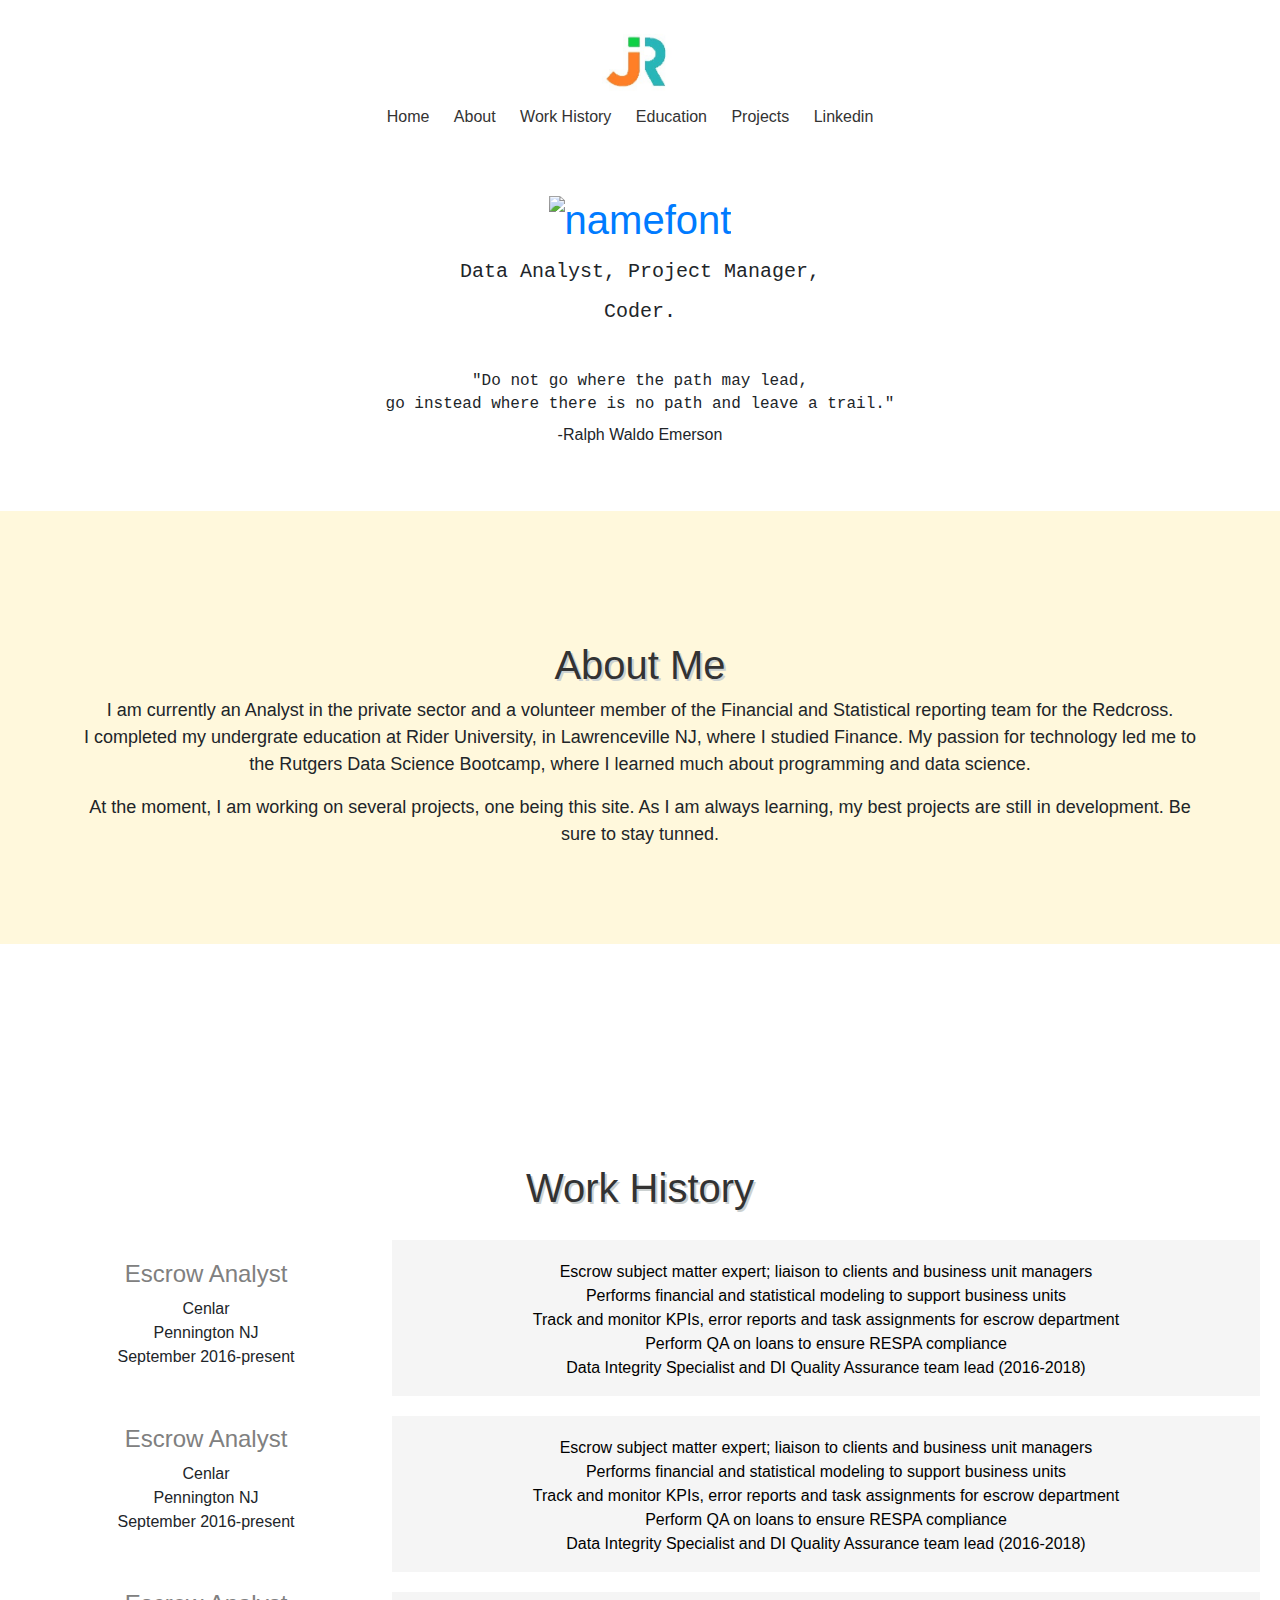
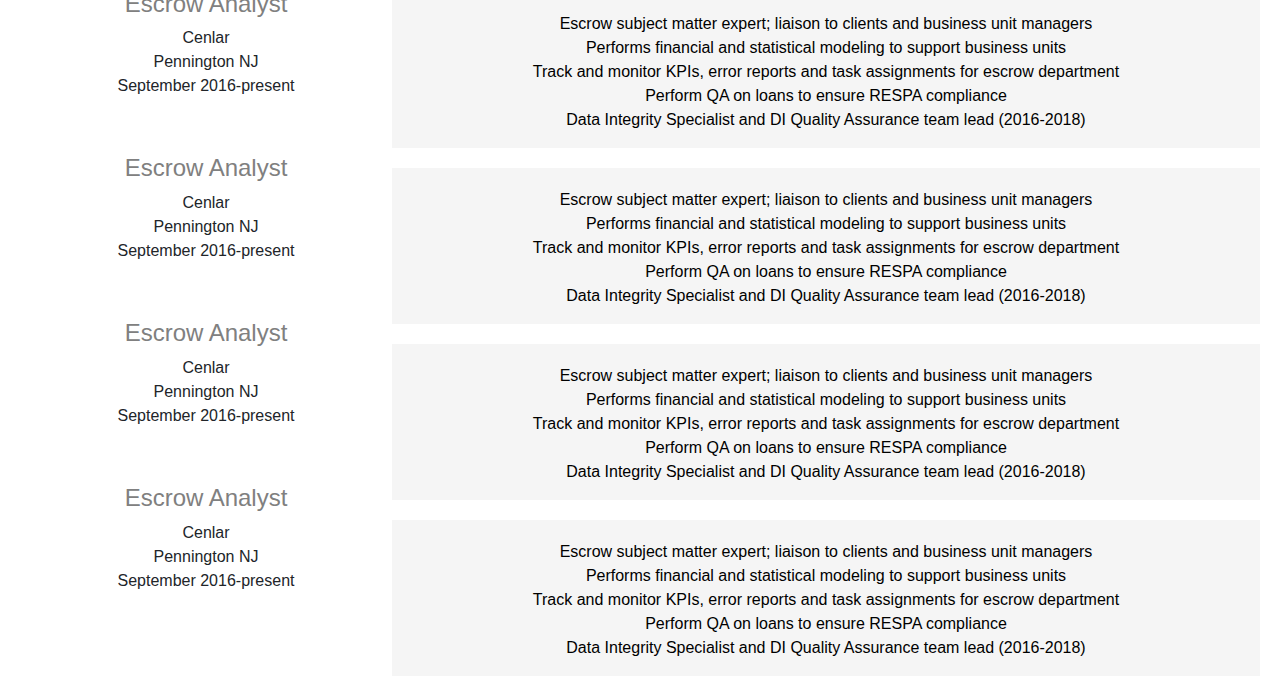
==== home.html @ a5fdd2f3 "up" ====
<!DOCTYPE html>
<html lang="en">
<head>
    <meta charset="UTF-8">
    <meta name="viewport" content="width=device-width, initial-scale=1.0">
    
    <link rel="stylesheet" type="text/css" href="css/style.css">
    <link rel="shortcut icon" href="images/favicon.ico" type="image/x-icon">
   
    <title>Data Analyst | Jon Rinko</title>

    <!-- Bootstrap core CSS -->
    <link href="css/bootstrap.min.css" rel="stylesheet">

</head>
<body>

    <header id="main-header">
        <div class="container">
            <a href="index.html"><img src="images/mainlogo.jpg" alt="logo"></a>
            
        </div>
    </header>

    <nav id="navbar">
        <div class="container">
            <ul>
                <li><a href="#main-header">Home</a></li>
                <li><a href="#about">About</a></li>
                <li><a href="#work">Work History</a></li>
                <li><a href="#education">Education</a></li>
                <li><a href="#projects">Projects</a></li>
                <li><a href="http://linkedin.com/in/Jonathan-Rinko" target="blank">Linkedin</a>
            </ul>
        </div>    
    </nav>

    <section id="home-showcase">
        <div class="container">
            <h1><a href="#"><img src="https://fontmeme.com/permalink/200720/c479f4912dc4fcdbfa72d20c6188c5ca.png" alt="namefont"></a>
            </h1>
        </div>
        <div class="intro">
            <h2>Data Analyst, Project Manager,<br>Coder.</h2>

            <h3>"Do not go where the path may lead,<br> go instead where there is no path and leave a trail."</h3><p> -Ralph Waldo Emerson</p>
        </div>
    </section>

    <section id="about">
        <div id="about">
            <h1>About Me</h1>
            <p>I am currently an Analyst in the private sector and a volunteer member of the Financial and Statistical reporting team for the Redcross.<br> I completed my undergrate education at Rider University, in Lawrenceville NJ, where I studied Finance. My passion for technology led me to the Rutgers Data Science Bootcamp, where I learned much about programming and data science.</p><p>At the moment, I am working on several projects, one being this site. As I am always learning, my best projects are still in development. Be sure to stay tunned.</p>
        </div>
    </section>

    <section id="work">
        <div id="work">
            <h1>Work History</h1>
            <div class="left-block">
                <h4>Escrow Analyst</h4>
                <p>Cenlar
                <br>Pennington NJ<br>
                September 2016-present</p>
            </div>

            <div class="right-block">
                <ul>
                <li>Escrow subject matter expert; liaison to clients and business unit managers</li>
                <li>Performs financial and statistical modeling to support business units</li>
                <li>Track and monitor KPIs, error reports and task assignments for escrow department</li>
                <li>Perform QA on loans to ensure RESPA compliance</li>
                <li>Data Integrity Specialist and DI Quality Assurance team lead (2016-2018)</li>
                </ul>
            </div>

            <div class="left-block">
                <h4>Escrow Analyst</h4>
                <p>Cenlar
                <br>Pennington NJ<br>
                September 2016-present</p>
            </div>

            <div class="right-block">
                <ul>
                <li>Escrow subject matter expert; liaison to clients and business unit managers</li>
                <li>Performs financial and statistical modeling to support business units</li>
                <li>Track and monitor KPIs, error reports and task assignments for escrow department</li>
                <li>Perform QA on loans to ensure RESPA compliance</li>
                <li>Data Integrity Specialist and DI Quality Assurance team lead (2016-2018)</li>
                </ul>
            </div>

            <div class="left-block">
                <h4>Escrow Analyst</h4>
                <p>Cenlar
                <br>Pennington NJ<br>
                September 2016-present</p>
            </div>

            <div class="right-block">
                <ul>
                <li>Escrow subject matter expert; liaison to clients and business unit managers</li>
                <li>Performs financial and statistical modeling to support business units</li>
                <li>Track and monitor KPIs, error reports and task assignments for escrow department</li>
                <li>Perform QA on loans to ensure RESPA compliance</li>
                <li>Data Integrity Specialist and DI Quality Assurance team lead (2016-2018)</li>
                </ul>
            </div>

            <div class="left-block">
                <h4>Escrow Analyst</h4>
                <p>Cenlar
                <br>Pennington NJ<br>
                September 2016-present</p>
            </div>

            <div class="right-block">
                <ul>
                <li>Escrow subject matter expert; liaison to clients and business unit managers</li>
                <li>Performs financial and statistical modeling to support business units</li>
                <li>Track and monitor KPIs, error reports and task assignments for escrow department</li>
                <li>Perform QA on loans to ensure RESPA compliance</li>
                <li>Data Integrity Specialist and DI Quality Assurance team lead (2016-2018)</li>
                </ul>
            </div>

            <div class="left-block">
                <h4>Escrow Analyst</h4>
                <p>Cenlar
                <br>Pennington NJ<br>
                September 2016-present</p>
            </div>

            <div class="right-block">
                <ul>
                <li>Escrow subject matter expert; liaison to clients and business unit managers</li>
                <li>Performs financial and statistical modeling to support business units</li>
                <li>Track and monitor KPIs, error reports and task assignments for escrow department</li>
                <li>Perform QA on loans to ensure RESPA compliance</li>
                <li>Data Integrity Specialist and DI Quality Assurance team lead (2016-2018)</li>
                </ul>
            </div>

            <div class="left-block">
                <h4>Escrow Analyst</h4>
                <p>Cenlar
                <br>Pennington NJ<br>
                September 2016-present</p>
            </div>

            <div class="right-block">
                <ul>
                <li>Escrow subject matter expert; liaison to clients and business unit managers</li>
                <li>Performs financial and statistical modeling to support business units</li>
                <li>Track and monitor KPIs, error reports and task assignments for escrow department</li>
                <li>Perform QA on loans to ensure RESPA compliance</li>
                <li>Data Integrity Specialist and DI Quality Assurance team lead (2016-2018)</li>
                </ul>
            </div>
        </div>
    </section>

    <div style="margin-top: 500px;"></div>
    
</body>


</html>
---- css/style.css ----
*{
    margin: 0;
    padding: 0;
}

body{
    background: #fff;
    color:#555 ;
    font-family: Arial, Helvetica, sans-serif;
    font-size: 16px;
    line-height: 1.6em;
    margin: 0;
}


.container{
    width: 80%;
    margin: auto;
    /* overflow: hidden; */
}

#main-header{
    background-color:#fff;
    text-align: center;
}

#main-header img{
    width: 105px;
    height: auto;
    margin-top: 20px;
}

#navbar{
    background-color:#fff;
    text-align: center
    
}

#navbar{
    padding: 0;
    list-style: none;
    text-align: center;

}

#navbar li{
    display: inline;

}

#navbar a{
    color: #333;
    text-decoration: none;
    font-size: 16px;
    padding-right: 20px;
    text-align: center;
}

#navbar a:hover{
    color: #ff5733;
}

#showcase{
    background-image: url("../images/chart2.JPG");
    background-position: center;
    min-height: 220px;
    width: auto;
    margin: 5% 0;
    text-align: center;
    background-repeat: no-repeat;
    background-color: #fff;
    /* background-size: inherit; */
}

#showcase h1{
    padding-top:25px;
}

#home-showcase{
    
    min-height: 220px;
    width: auto;
    margin: 5% 0;
    text-align: center;
    background-color: #fff;

}

#home-showcase h2{
    line-height: 2em;
    padding-top:0px;
    font-family: 'Courier New', Courier, monospace;
    font-size: 20px;
}

#home-showcase h3{
    line-height: 1.4em;
    padding-top:30px;
    font-family: 'Courier New', Courier, monospace;
    font-size: 16px;
}


#about{
    margin-top: 50px;
    background-color:#fff8dc;
    text-align: center;
    padding: 40px;
    
}

#about h1{
    font-family: Verdana, Geneva, sans-serif;
    text-shadow: 2px 02px #ccd1d1;
    font-weight: 100;
    color: #333;
}

#about p{
    font-family: calibri, sans-serif;
    font-size: 18px;
    text-align: center;
    
}

#work{
    margin-top: 100px;
    background-color:#fff;
    text-align: center;
    padding: 10px;
    box-sizing: border-box;
    /* padding: 40px; */
        
}

#work h1{
    font-family: Verdana, Geneva, sans-serif;
    text-shadow: 2px 02px #ccd1d1;
    font-weight: 100;
    color: #333;
    padding-bottom: 20px;
}

#work .left-block{
    float: left;
    width: 30%;
    padding-top: 20px;
    box-sizing: border-box;
    padding-top: 20px;
    margin-bottom: 20px;
}

#work .left-block h4{
    color: grey;
}

#work .right-block{
    float: right;
    width: 70%;
    background-color: #f5f5f5;
    color: #000;
    box-sizing: border-box;
    padding-top: 20px;
    margin-bottom: 20px;
    
}

#work li{
    list-style-type: none;
    font-size: 16px;

}

#main-footer{
    background: #fff;
	color:#333;
	text-align: center;
	padding:10px;
    /* background-size: 80%; */
    font-family:Arial, Helvetica, sans-serif;
    font-size: 14px;
    position: absolute;
    bottom: 0px;
    width: 100%;
    height: 60px;


/* @media screen and (max-width:600px){
    #navbar ul{
        display: none;
    }
    #menu{
        width: 30px;
        height: 35px;
        margin: 30px 0 20px 20px;
        cursor: pointer;
        position: absolute;
        right: 20px;
        display: block;
    }

} */
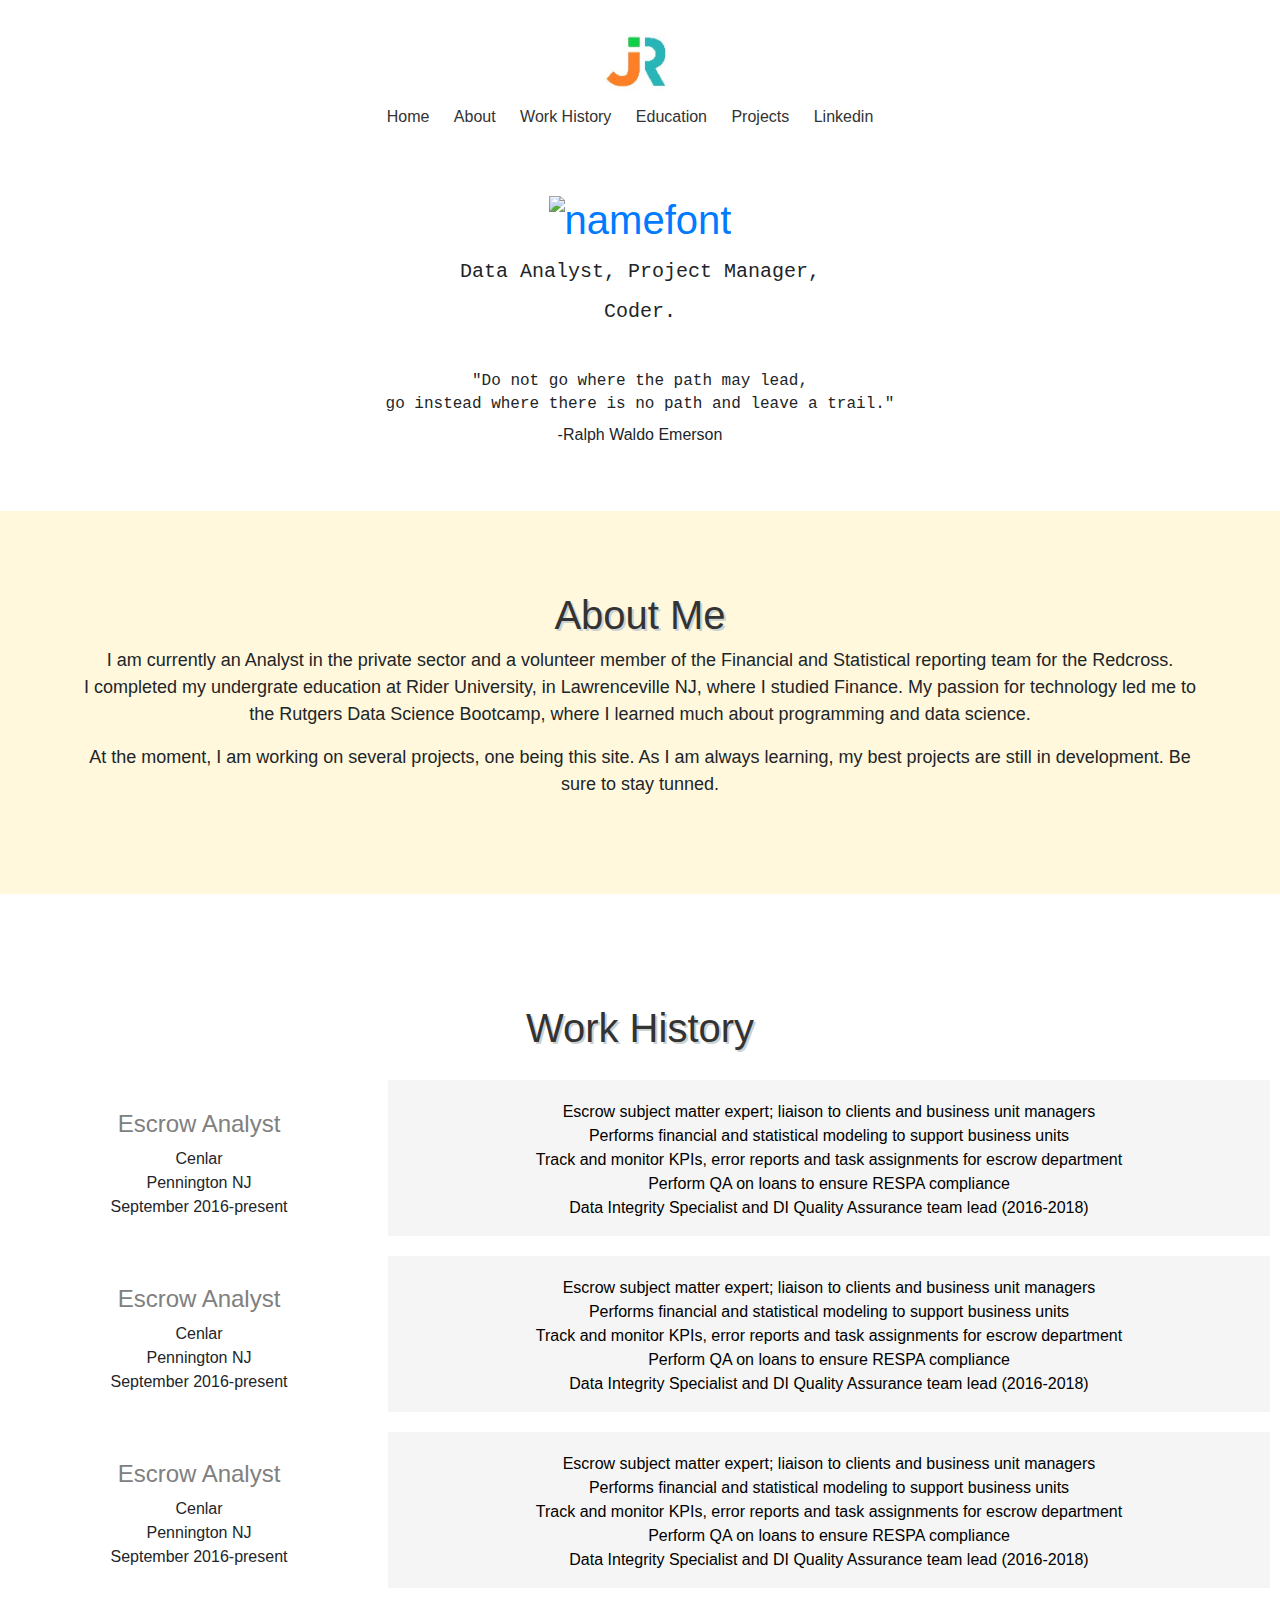
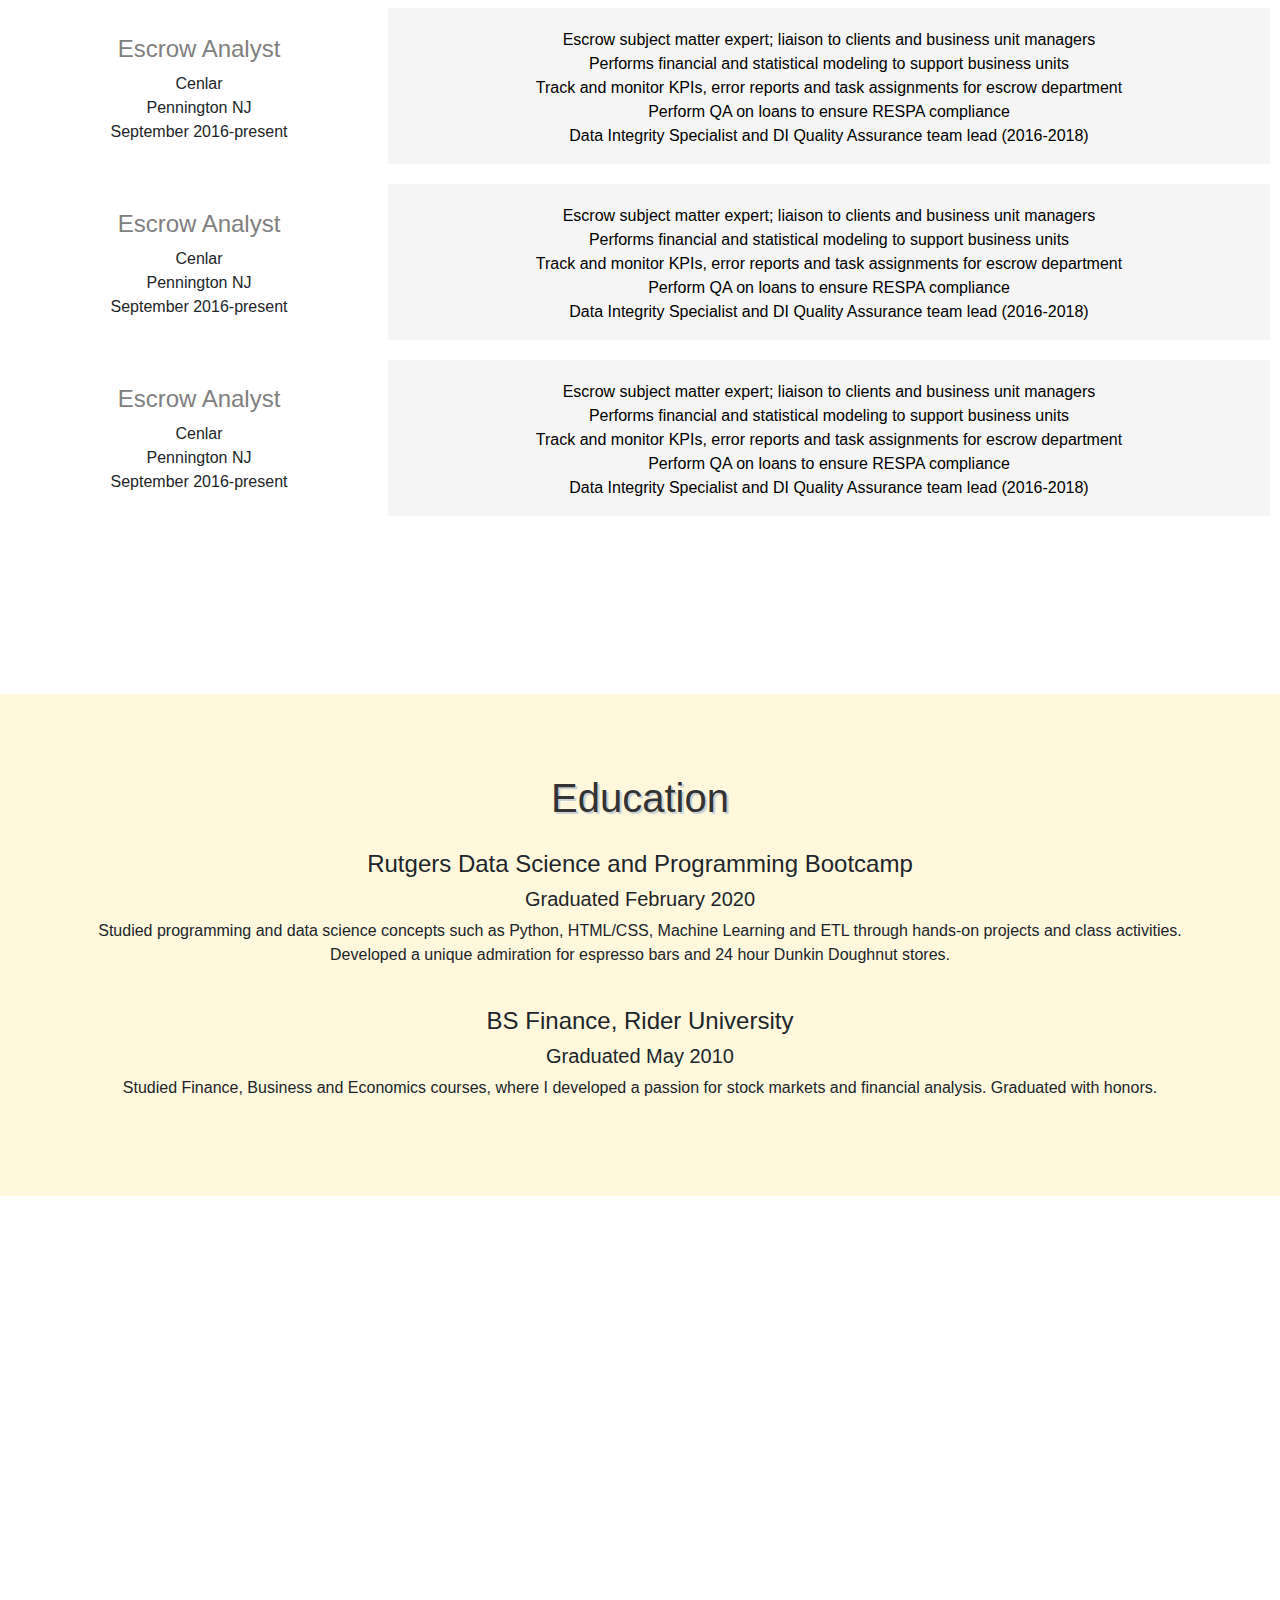
==== commit 432d2a9c: "edu" ====
--- a/home.html
+++ b/home.html
@@ -54,7 +54,7 @@
         </div>
     </section>
 
-    <section id="work">
+    <section id="container">
         <div id="work">
             <h1>Work History</h1>
             <div class="left-block">
@@ -161,6 +161,20 @@
         </div>
     </section>
 
+    <section id="education">
+        <div id="education">
+            <h1>Education</h1>
+            <h4>Rutgers Data Science and Programming Bootcamp</h4>
+            <h5>Graduated February 2020</h5>
+            <p>Studied programming and data science concepts such as Python, HTML/CSS, Machine Learning and ETL through hands-on projects and class activities. Developed a unique admiration for espresso bars and 24 hour Dunkin Doughnut stores.</p>
+            <br>
+            
+            <h4>BS Finance, Rider University</h4>
+            <h5>Graduated May 2010</h5>
+            <p>Studied Finance, Business and Economics courses, where I developed a passion for stock markets and financial analysis. Graduated with honors.</p>
+        </div>
+    </section>
+
     <div style="margin-top: 500px;"></div>
     
 </body>
--- a/css/style.css
+++ b/css/style.css
@@ -102,7 +102,6 @@
 
 
 #about{
-    margin-top: 50px;
     background-color:#fff8dc;
     text-align: center;
     padding: 40px;
@@ -123,6 +122,10 @@
     
 }
 
+#container{
+    overflow: hidden;
+}
+
 #work{
     margin-top: 100px;
     background-color:#fff;
@@ -130,6 +133,8 @@
     padding: 10px;
     box-sizing: border-box;
     /* padding: 40px; */
+    overflow: hidden;
+    height:1300px;
         
 }
 
@@ -142,12 +147,12 @@
 }
 
 #work .left-block{
-    float: left;
+    float:left;
     width: 30%;
-    padding-top: 20px;
+    padding-top: 30px;
     box-sizing: border-box;
-    padding-top: 20px;
-    margin-bottom: 20px;
+    display: inline-block;
+    height: 175px;
 }
 
 #work .left-block h4{
@@ -162,12 +167,32 @@
     box-sizing: border-box;
     padding-top: 20px;
     margin-bottom: 20px;
+    display: inline-block;
     
 }
 
 #work li{
     list-style-type: none;
     font-size: 16px;
+
+}
+
+#education{
+text-align: center;
+padding-top: 40px;
+background-color:#fff8dc;
+padding: 40px;
+}
+
+#education h1{
+    font-family: Verdana, Geneva, sans-serif;
+    text-shadow: 2px 02px #ccd1d1;
+    font-weight: 100;
+    color: #333;
+    padding-bottom: 20px;
+}
+
+#education p{
 
 }
 
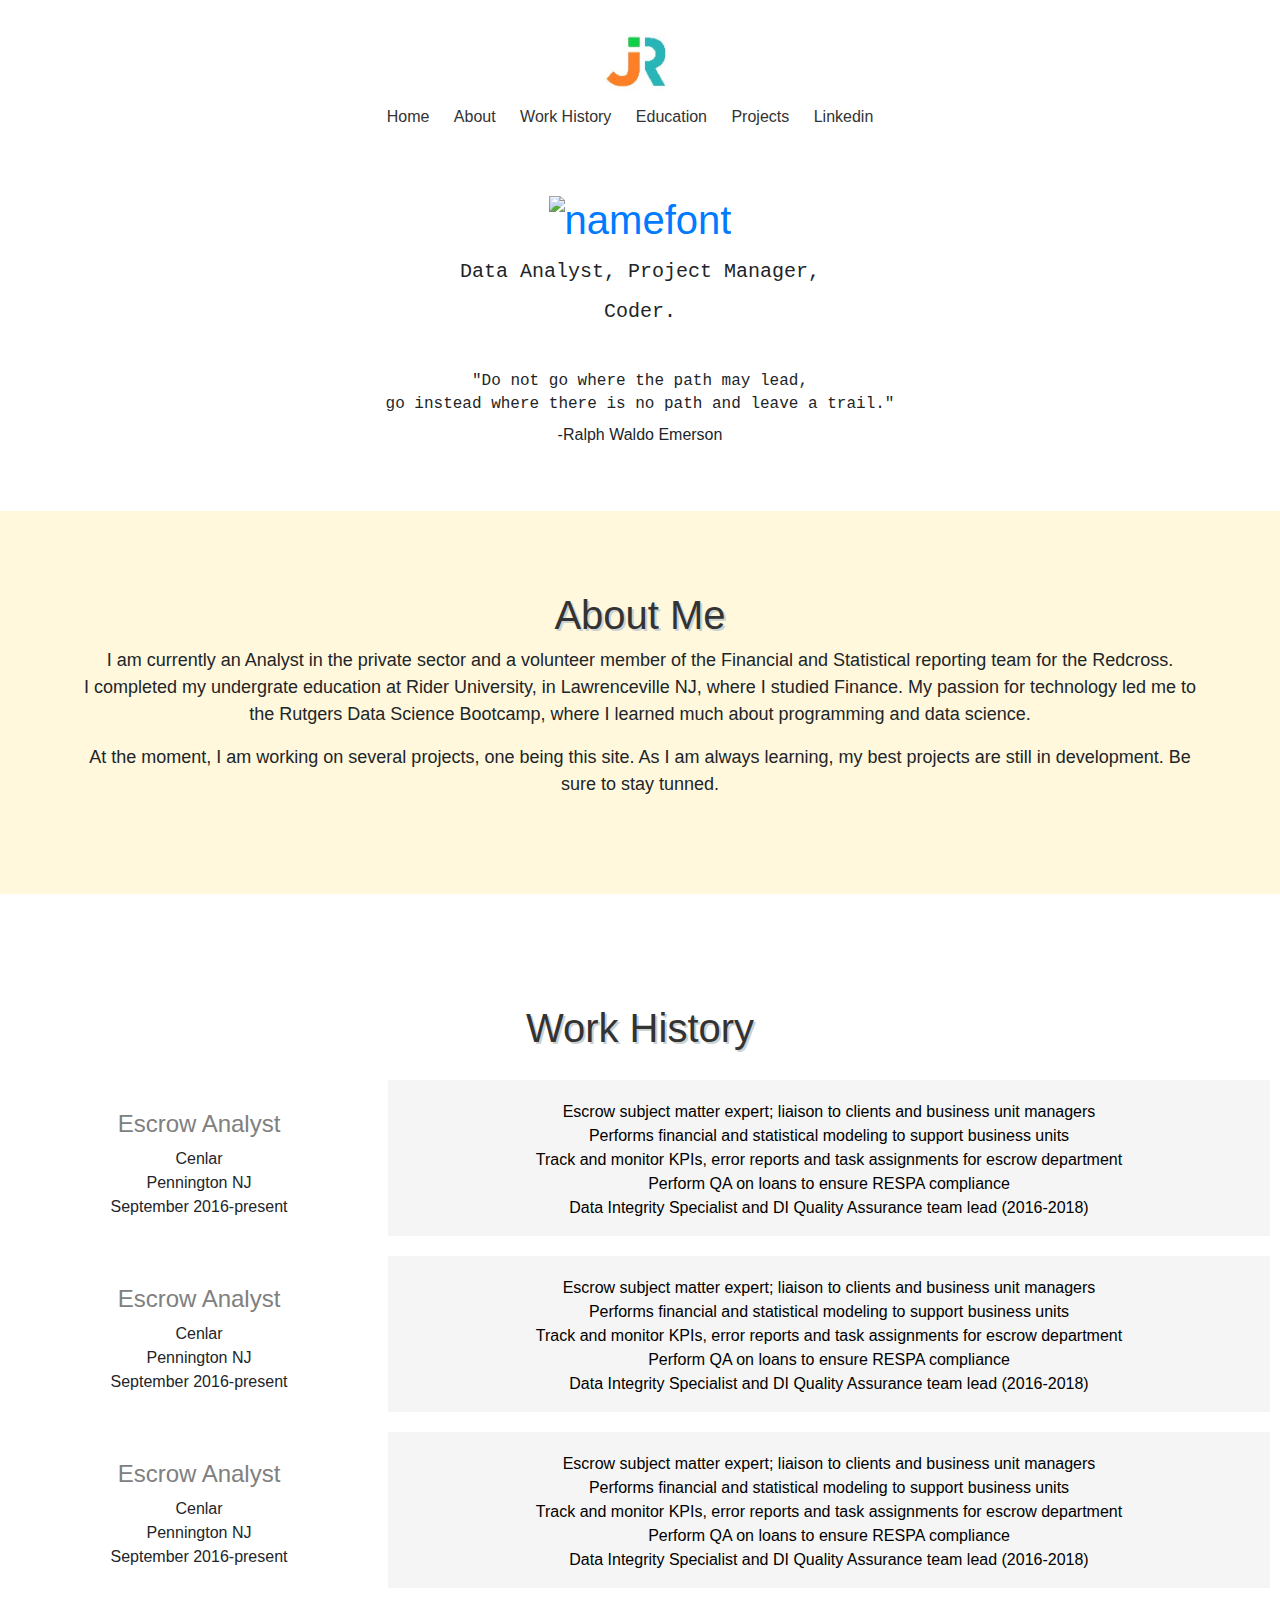
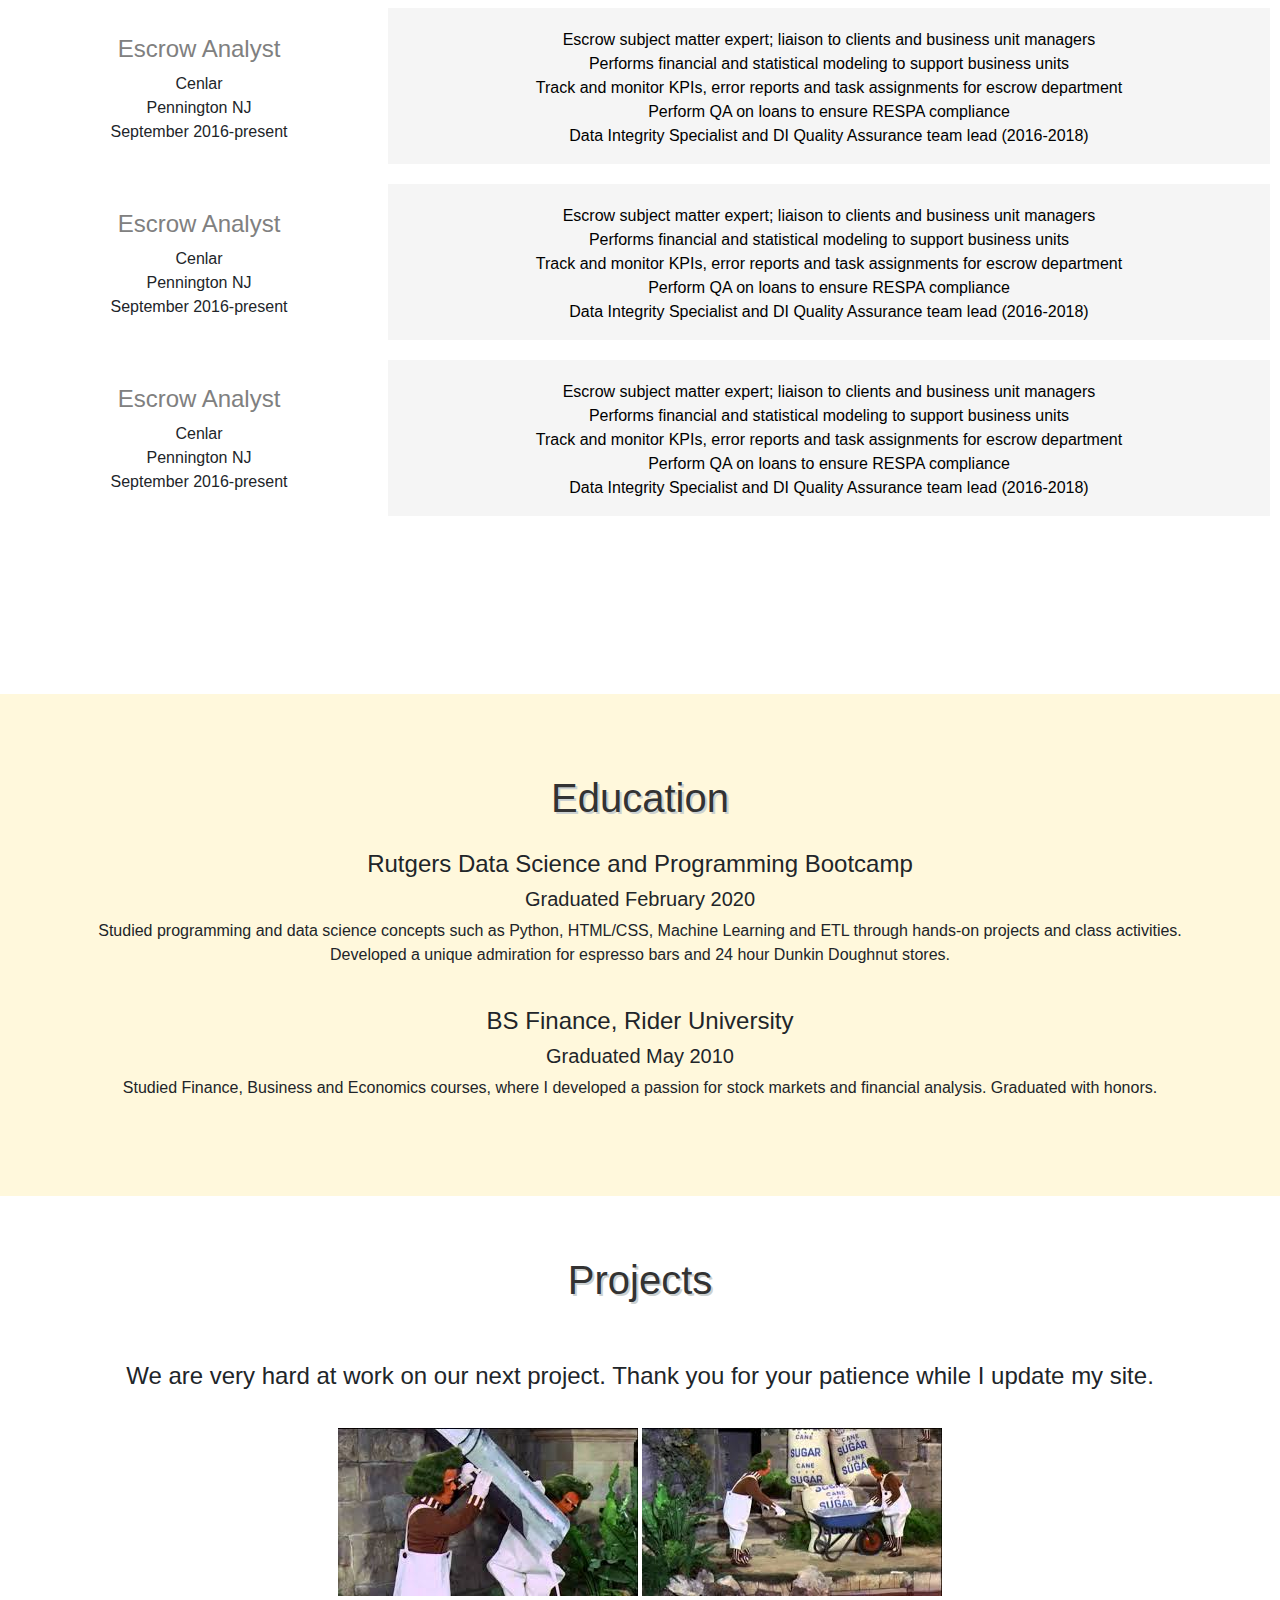
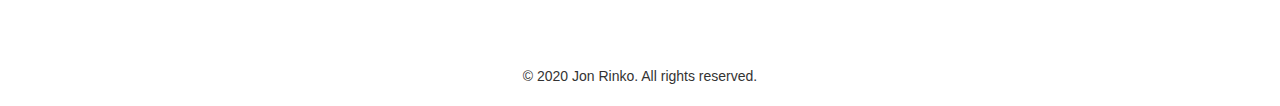
==== commit d1335d75: "projects section" ====
--- a/home.html
+++ b/home.html
@@ -175,7 +175,25 @@
         </div>
     </section>
 
-    <div style="margin-top: 500px;"></div>
+    <section id="projects">
+        <h1>Projects</h1>
+        <h4>We are very hard at work on our next project. Thank you for your patience while I update my site.</h4>
+        <div class="umpa">
+            <img src="images/umpa.jpg" alt="umpa">
+        </div>
+        <div class="loompa">
+            <img src="images/loompa.jpg" alt="loompa">
+        </div>
+
+    </section>  
+
+   
+    <footer id="main-footer">
+        <p>&copy; 2020 Jon Rinko. All rights reserved.</p>
+    </footer>
+    <script src="main.js"></script>
+
+    <!-- <div style="margin-top: 500px;"></div> -->
     
 </body>
 
--- a/css/style.css
+++ b/css/style.css
@@ -200,14 +200,38 @@
     background: #fff;
 	color:#333;
 	text-align: center;
-	padding:10px;
+	padding:20px;
     /* background-size: 80%; */
     font-family:Arial, Helvetica, sans-serif;
     font-size: 14px;
-    position: absolute;
     bottom: 0px;
     width: 100%;
     height: 60px;
+}
+
+#projects{
+    padding-top: 60px;
+    text-align: center;
+    padding-bottom: 50px;
+}
+
+#projects h1{
+    font-family: Verdana, Geneva, sans-serif;
+    text-shadow: 2px 02px #ccd1d1;
+    font-weight: 100;
+    color: #333;
+    padding-bottom: 20px;
+}
+
+#projects h4{
+    font-family: Verdana, Geneva, sans-serif;
+    padding: 30px;
+}
+
+#projects .umpa, .loompa{
+    display: inline;
+    
+}
 
 
 /* @media screen and (max-width:600px){
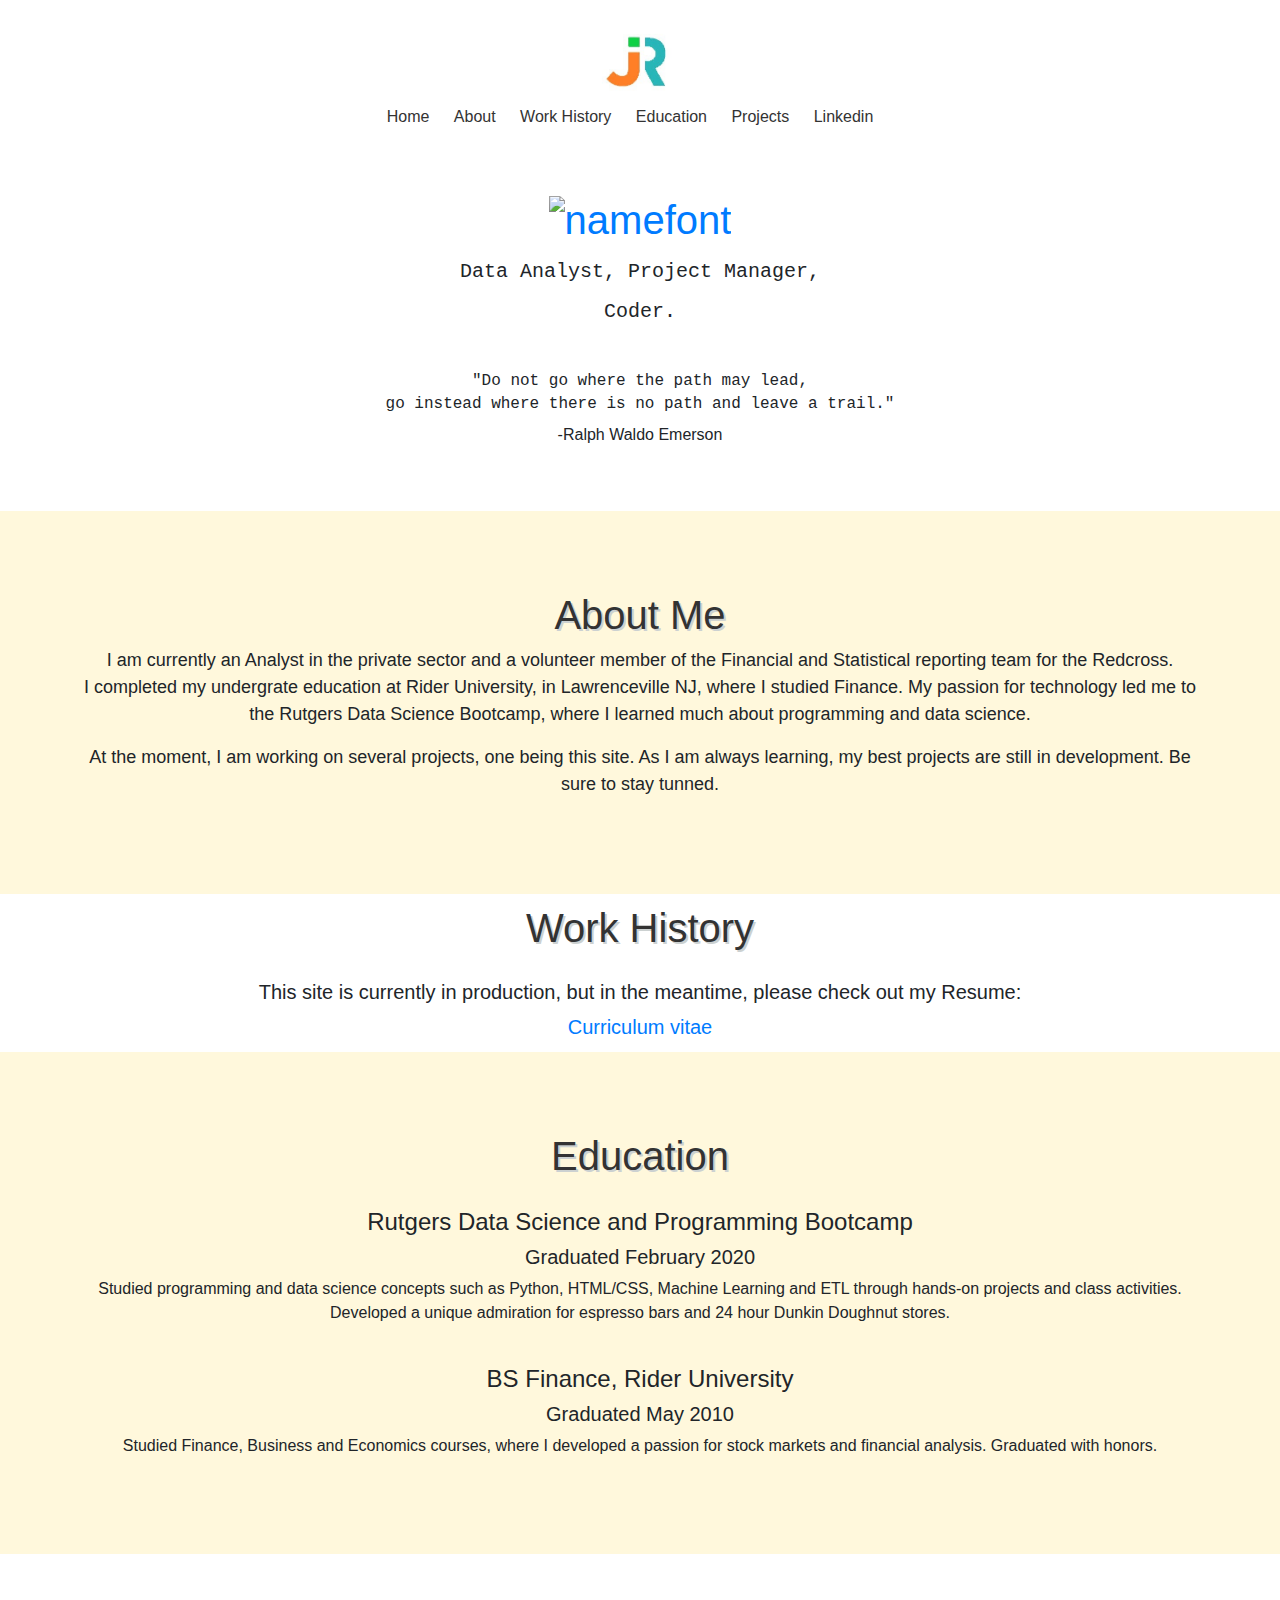
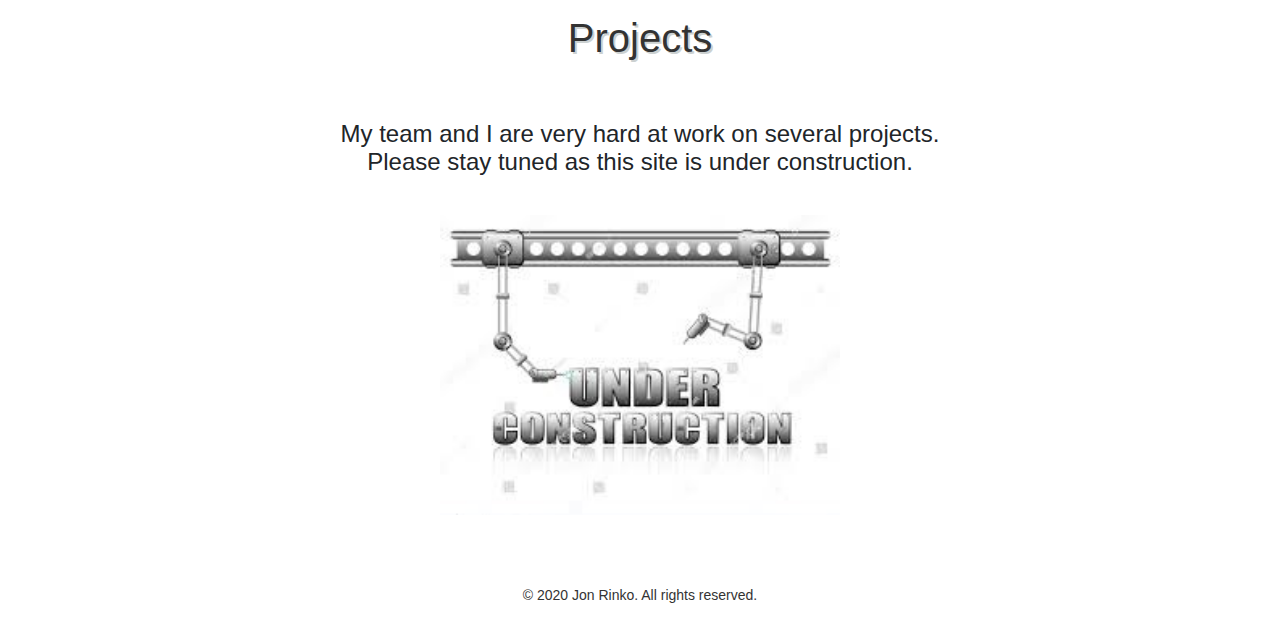
==== commit a9aaabef: "first draft" ====
--- a/home.html
+++ b/home.html
@@ -57,108 +57,29 @@
     <section id="container">
         <div id="work">
             <h1>Work History</h1>
-            <div class="left-block">
+            <h5>This site is currently in production, but in the meantime, please check out my Resume:</h5>
+                <a href="images/CV.pdf" target="_blank">Curriculum vitae</a>
+            <!-- <div class="left-block">
                 <h4>Escrow Analyst</h4>
                 <p>Cenlar
                 <br>Pennington NJ<br>
                 September 2016-present</p>
-            </div>
+            </div> -->
 
-            <div class="right-block">
+            <!-- <div class="right-block">
                 <ul>
-                <li>Escrow subject matter expert; liaison to clients and business unit managers</li>
-                <li>Performs financial and statistical modeling to support business units</li>
-                <li>Track and monitor KPIs, error reports and task assignments for escrow department</li>
-                <li>Perform QA on loans to ensure RESPA compliance</li>
-                <li>Data Integrity Specialist and DI Quality Assurance team lead (2016-2018)</li>
+                    <li>Escrow subject matter expert; liaison to clients and business unit managers</li>
+                    <li>Performs financial and statistical modeling to support business units</li>
+                    <li>Track and monitor KPIs, error reports and task assignments for escrow department</li>
+                    <li>Perform QA on loans to ensure RESPA compliance</li>
+                    <li>Data Integrity Specialist and DI Quality Assurance team lead (2016-2018)</li>
                 </ul>
-            </div>
+            </div> -->
 
-            <div class="left-block">
-                <h4>Escrow Analyst</h4>
-                <p>Cenlar
-                <br>Pennington NJ<br>
-                September 2016-present</p>
-            </div>
+          
 
-            <div class="right-block">
-                <ul>
-                <li>Escrow subject matter expert; liaison to clients and business unit managers</li>
-                <li>Performs financial and statistical modeling to support business units</li>
-                <li>Track and monitor KPIs, error reports and task assignments for escrow department</li>
-                <li>Perform QA on loans to ensure RESPA compliance</li>
-                <li>Data Integrity Specialist and DI Quality Assurance team lead (2016-2018)</li>
-                </ul>
-            </div>
-
-            <div class="left-block">
-                <h4>Escrow Analyst</h4>
-                <p>Cenlar
-                <br>Pennington NJ<br>
-                September 2016-present</p>
-            </div>
-
-            <div class="right-block">
-                <ul>
-                <li>Escrow subject matter expert; liaison to clients and business unit managers</li>
-                <li>Performs financial and statistical modeling to support business units</li>
-                <li>Track and monitor KPIs, error reports and task assignments for escrow department</li>
-                <li>Perform QA on loans to ensure RESPA compliance</li>
-                <li>Data Integrity Specialist and DI Quality Assurance team lead (2016-2018)</li>
-                </ul>
-            </div>
-
-            <div class="left-block">
-                <h4>Escrow Analyst</h4>
-                <p>Cenlar
-                <br>Pennington NJ<br>
-                September 2016-present</p>
-            </div>
-
-            <div class="right-block">
-                <ul>
-                <li>Escrow subject matter expert; liaison to clients and business unit managers</li>
-                <li>Performs financial and statistical modeling to support business units</li>
-                <li>Track and monitor KPIs, error reports and task assignments for escrow department</li>
-                <li>Perform QA on loans to ensure RESPA compliance</li>
-                <li>Data Integrity Specialist and DI Quality Assurance team lead (2016-2018)</li>
-                </ul>
-            </div>
-
-            <div class="left-block">
-                <h4>Escrow Analyst</h4>
-                <p>Cenlar
-                <br>Pennington NJ<br>
-                September 2016-present</p>
-            </div>
-
-            <div class="right-block">
-                <ul>
-                <li>Escrow subject matter expert; liaison to clients and business unit managers</li>
-                <li>Performs financial and statistical modeling to support business units</li>
-                <li>Track and monitor KPIs, error reports and task assignments for escrow department</li>
-                <li>Perform QA on loans to ensure RESPA compliance</li>
-                <li>Data Integrity Specialist and DI Quality Assurance team lead (2016-2018)</li>
-                </ul>
-            </div>
-
-            <div class="left-block">
-                <h4>Escrow Analyst</h4>
-                <p>Cenlar
-                <br>Pennington NJ<br>
-                September 2016-present</p>
-            </div>
-
-            <div class="right-block">
-                <ul>
-                <li>Escrow subject matter expert; liaison to clients and business unit managers</li>
-                <li>Performs financial and statistical modeling to support business units</li>
-                <li>Track and monitor KPIs, error reports and task assignments for escrow department</li>
-                <li>Perform QA on loans to ensure RESPA compliance</li>
-                <li>Data Integrity Specialist and DI Quality Assurance team lead (2016-2018)</li>
-                </ul>
-            </div>
-        </div>
+           
+           
     </section>
 
     <section id="education">
@@ -177,13 +98,13 @@
 
     <section id="projects">
         <h1>Projects</h1>
-        <h4>We are very hard at work on our next project. Thank you for your patience while I update my site.</h4>
-        <div class="umpa">
-            <img src="images/umpa.jpg" alt="umpa">
+        <h4>My team and I are very hard at work on several projects.<br> Please stay tuned as this site is under construction.</h4>
+        <div class="uc-image">
+            <img src="images/uc1.jpg" alt="uc">
         </div>
-        <div class="loompa">
+        <!-- <div class="loompa">
             <img src="images/loompa.jpg" alt="loompa">
-        </div>
+        </div> -->
 
     </section>  
 
--- a/css/style.css
+++ b/css/style.css
@@ -127,17 +127,17 @@
 }
 
 #work{
-    margin-top: 100px;
+    /* margin-top: 100px; */
     background-color:#fff;
     text-align: center;
     padding: 10px;
     box-sizing: border-box;
     /* padding: 40px; */
     overflow: hidden;
-    height:1300px;
+    /* height:1300px; */
         
 }
-
+ 
 #work h1{
     font-family: Verdana, Geneva, sans-serif;
     text-shadow: 2px 02px #ccd1d1;
@@ -146,7 +146,13 @@
     padding-bottom: 20px;
 }
 
-#work .left-block{
+#work a{
+    font-size: 20px;
+    text-decoration: none;
+}
+
+
+/* #work .left-block{
     float:left;
     width: 30%;
     padding-top: 30px;
@@ -157,9 +163,9 @@
 
 #work .left-block h4{
     color: grey;
-}
-
-#work .right-block{
+}  */
+
+/* #work .right-block{
     float: right;
     width: 70%;
     background-color: #f5f5f5;
@@ -175,7 +181,7 @@
     list-style-type: none;
     font-size: 16px;
 
-}
+} */
 
 #education{
 text-align: center;
@@ -231,6 +237,11 @@
 #projects .umpa, .loompa{
     display: inline;
     
+}
+
+#projects img{
+    width: 400px;
+    height: 300px;
 }
 
 
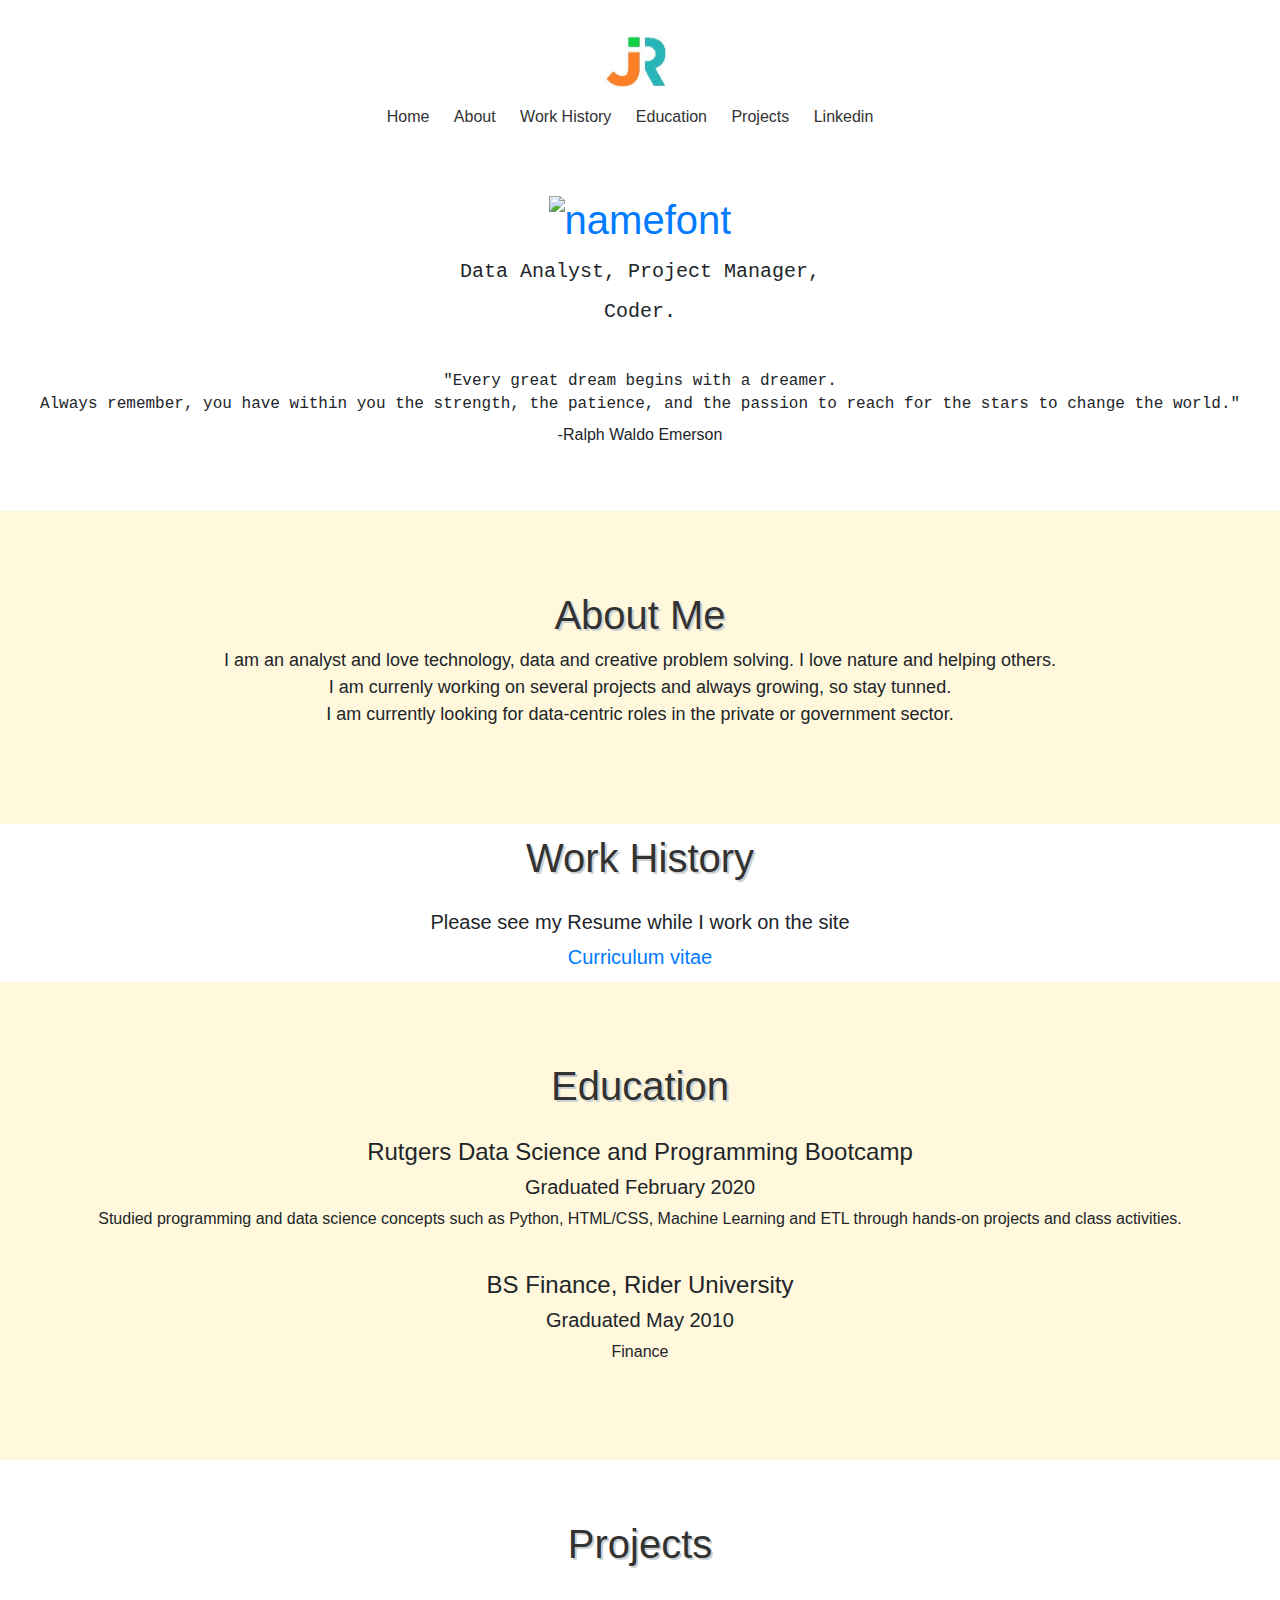
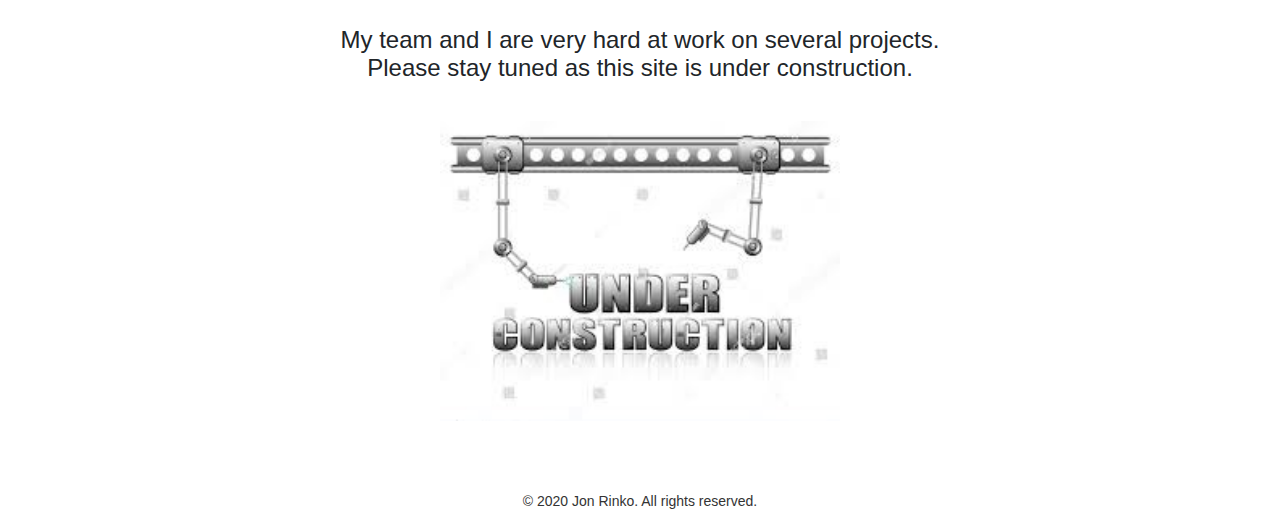
==== commit 6d463646: "updated" ====
--- a/home.html
+++ b/home.html
@@ -43,21 +43,21 @@
         <div class="intro">
             <h2>Data Analyst, Project Manager,<br>Coder.</h2>
 
-            <h3>"Do not go where the path may lead,<br> go instead where there is no path and leave a trail."</h3><p> -Ralph Waldo Emerson</p>
+            <h3>"Every great dream begins with a dreamer.<br>Always remember, you have within you the strength, the patience, and the passion to reach for the stars to change the world."</h3><p> -Ralph Waldo Emerson</p>
         </div>
     </section>
 
     <section id="about">
         <div id="about">
             <h1>About Me</h1>
-            <p>I am currently an Analyst in the private sector and a volunteer member of the Financial and Statistical reporting team for the Redcross.<br> I completed my undergrate education at Rider University, in Lawrenceville NJ, where I studied Finance. My passion for technology led me to the Rutgers Data Science Bootcamp, where I learned much about programming and data science.</p><p>At the moment, I am working on several projects, one being this site. As I am always learning, my best projects are still in development. Be sure to stay tunned.</p>
+            <p>I am an analyst and love technology, data and creative problem solving. I love nature and helping others.<br>I am currenly working on several projects and always growing, so stay tunned.<br>I am currently looking for data-centric roles in the private or government sector. 
         </div>
     </section>
 
     <section id="container">
         <div id="work">
             <h1>Work History</h1>
-            <h5>This site is currently in production, but in the meantime, please check out my Resume:</h5>
+            <h5>Please see my Resume while I work on the site</h5>
                 <a href="images/CV.pdf" target="_blank">Curriculum vitae</a>
             <!-- <div class="left-block">
                 <h4>Escrow Analyst</h4>
@@ -87,12 +87,12 @@
             <h1>Education</h1>
             <h4>Rutgers Data Science and Programming Bootcamp</h4>
             <h5>Graduated February 2020</h5>
-            <p>Studied programming and data science concepts such as Python, HTML/CSS, Machine Learning and ETL through hands-on projects and class activities. Developed a unique admiration for espresso bars and 24 hour Dunkin Doughnut stores.</p>
+            <p>Studied programming and data science concepts such as Python, HTML/CSS, Machine Learning and ETL through hands-on projects and class activities.</p>
             <br>
             
             <h4>BS Finance, Rider University</h4>
             <h5>Graduated May 2010</h5>
-            <p>Studied Finance, Business and Economics courses, where I developed a passion for stock markets and financial analysis. Graduated with honors.</p>
+            <p>Finance</p>
         </div>
     </section>
 
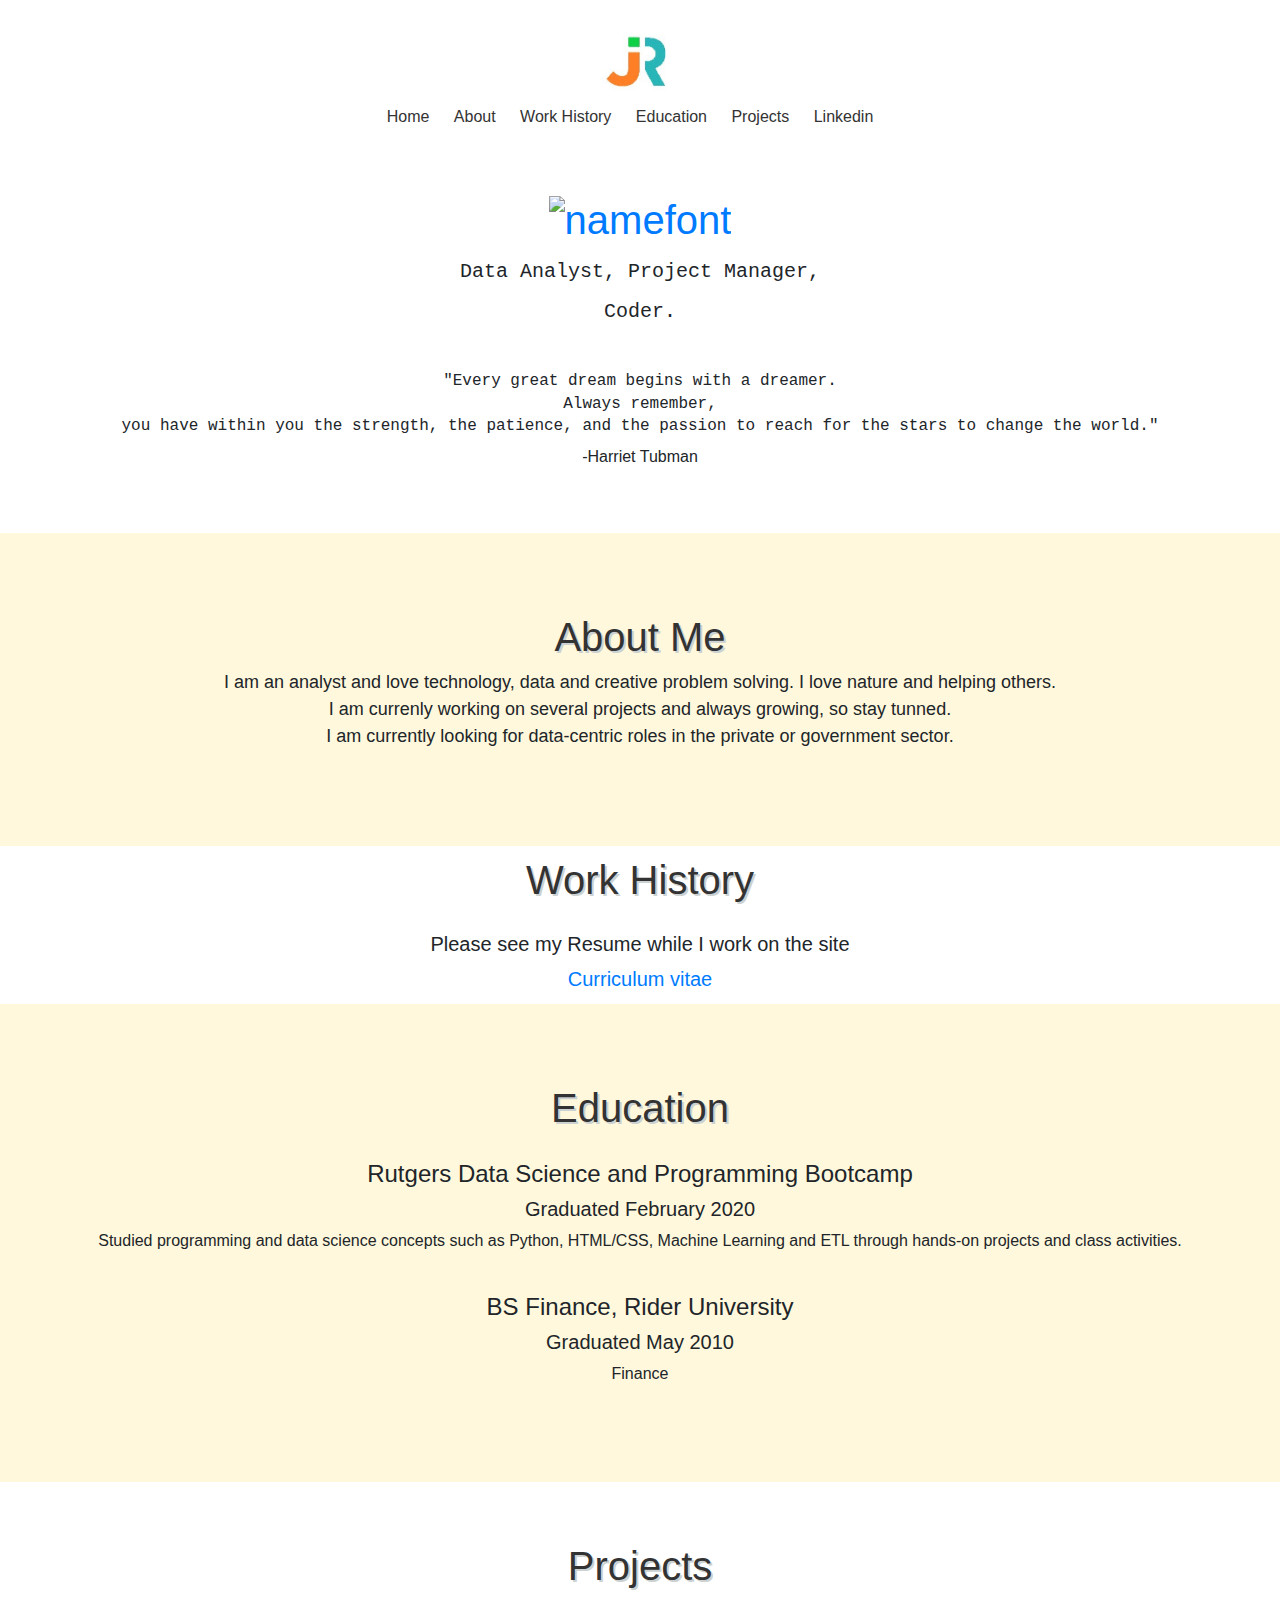
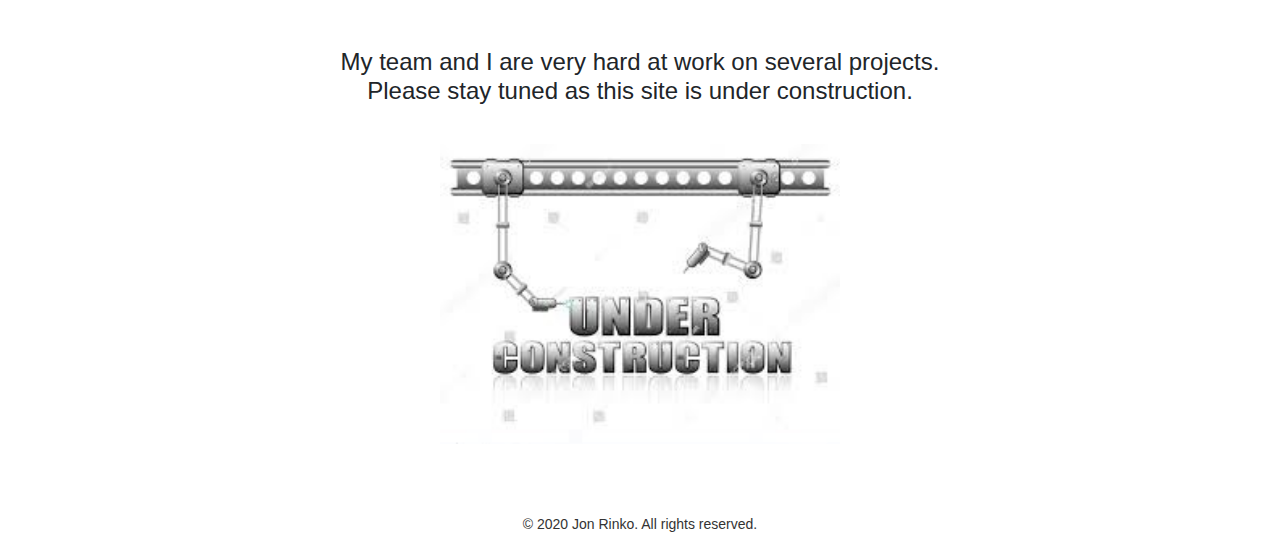
==== commit dbc1f6c8: "format" ====
--- a/home.html
+++ b/home.html
@@ -43,7 +43,7 @@
         <div class="intro">
             <h2>Data Analyst, Project Manager,<br>Coder.</h2>
 
-            <h3>"Every great dream begins with a dreamer.<br>Always remember, you have within you the strength, the patience, and the passion to reach for the stars to change the world."</h3><p> -Ralph Waldo Emerson</p>
+            <h3>"Every great dream begins with a dreamer.<br>Always remember,<br> you have within you the strength, the patience, and the passion to reach for the stars to change the world."</h3><p> -Harriet Tubman</p>
         </div>
     </section>
 
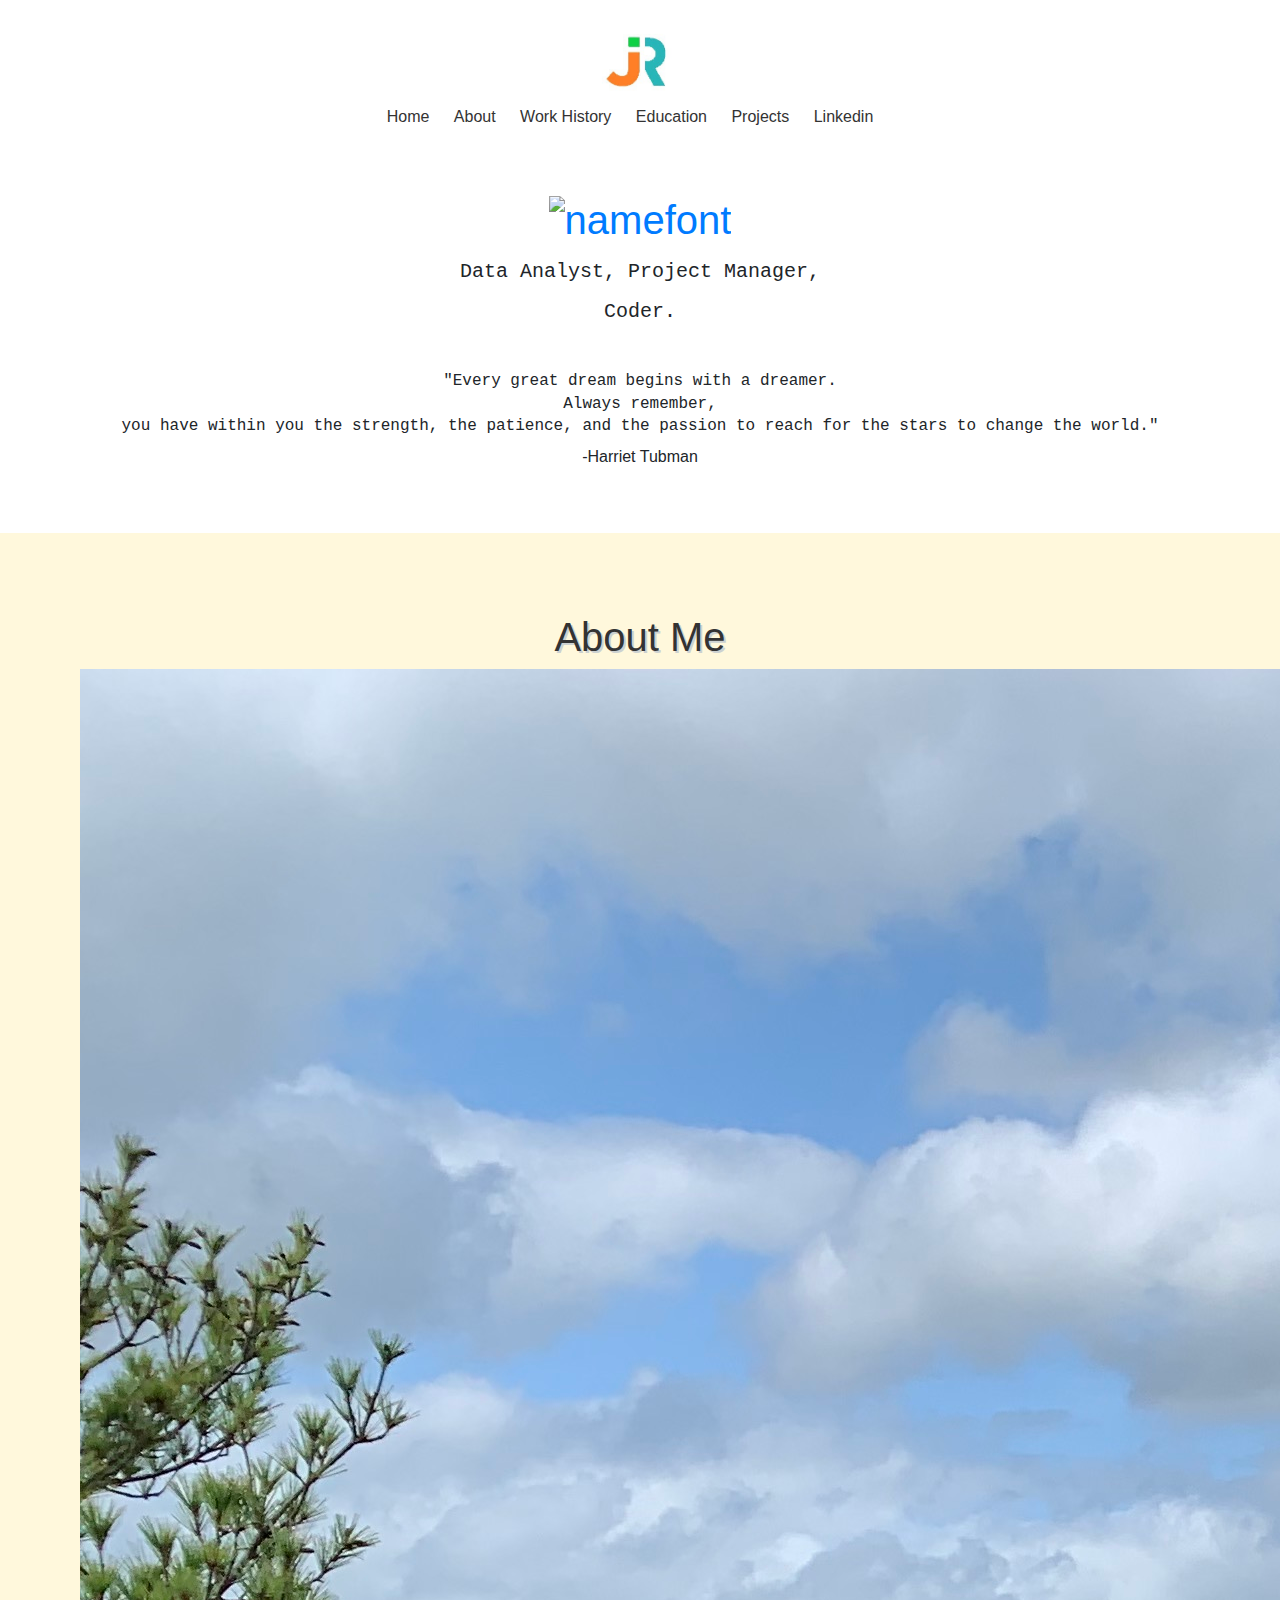
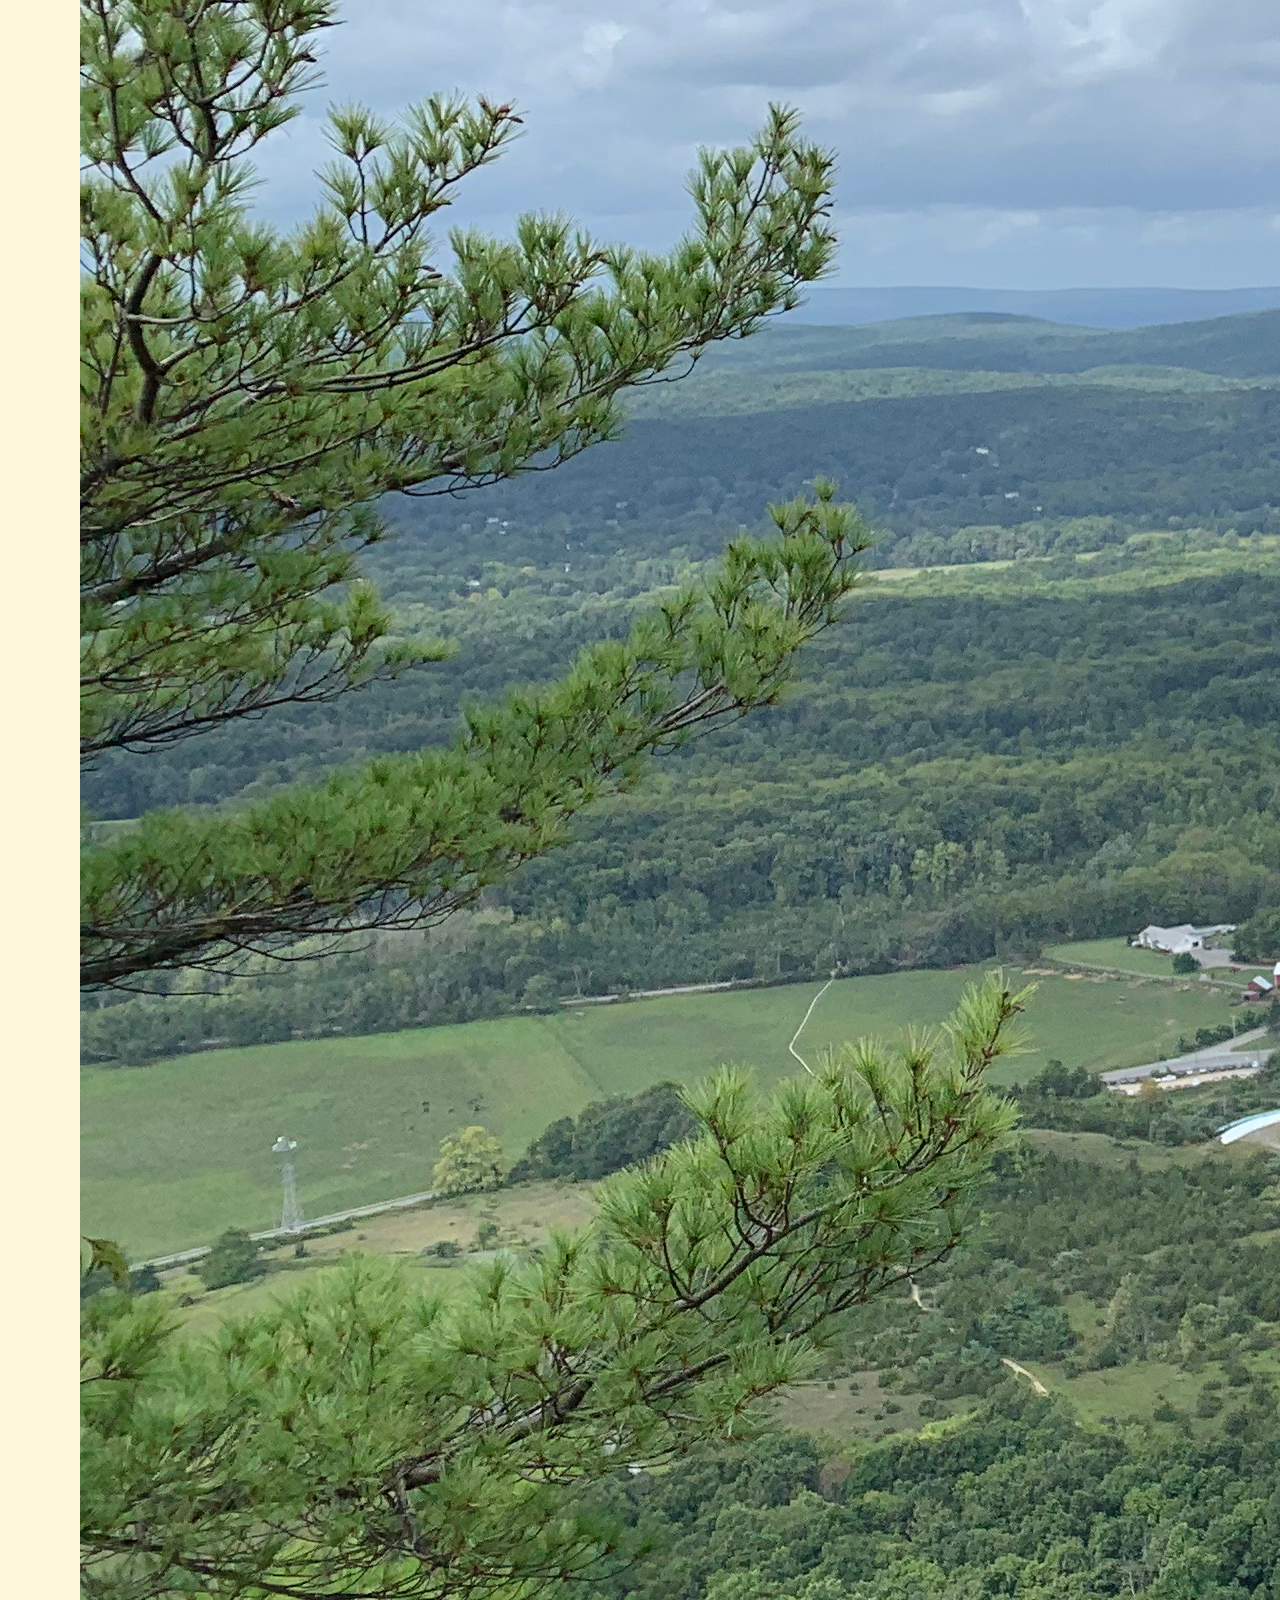
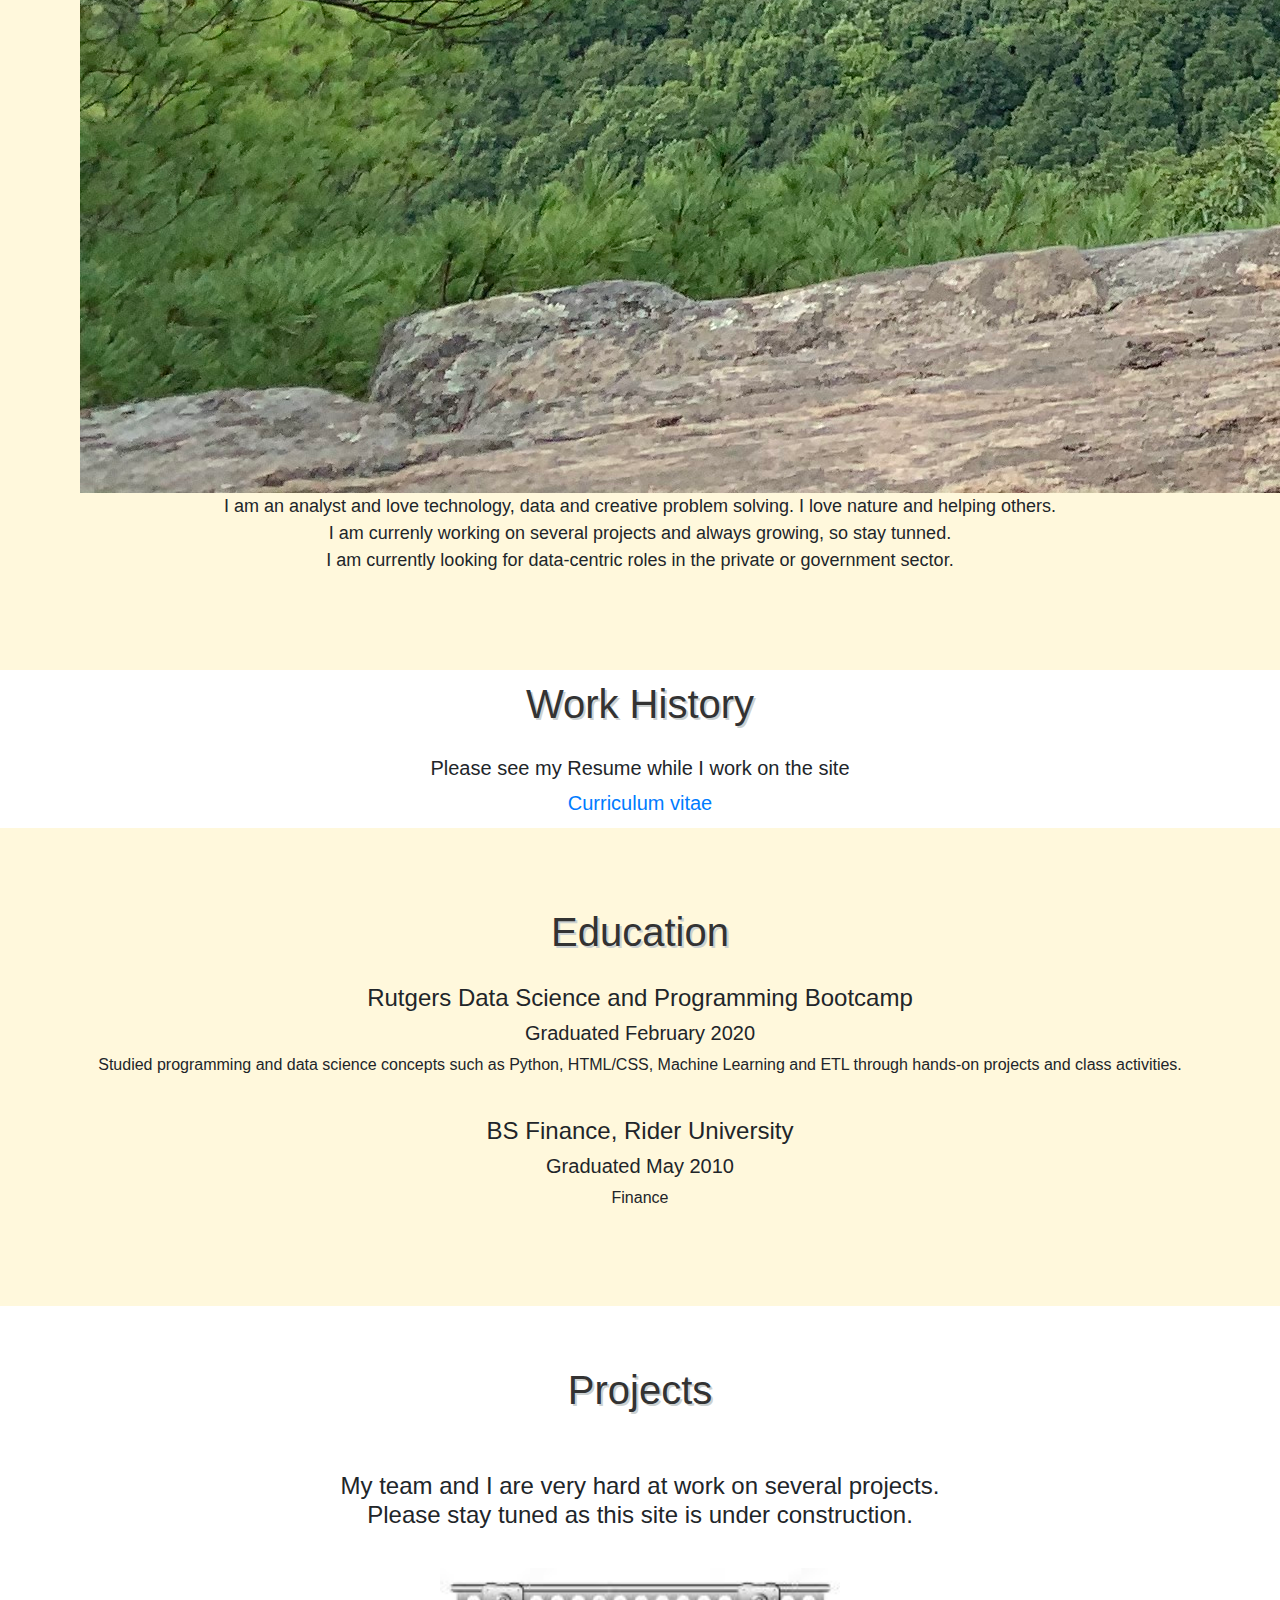
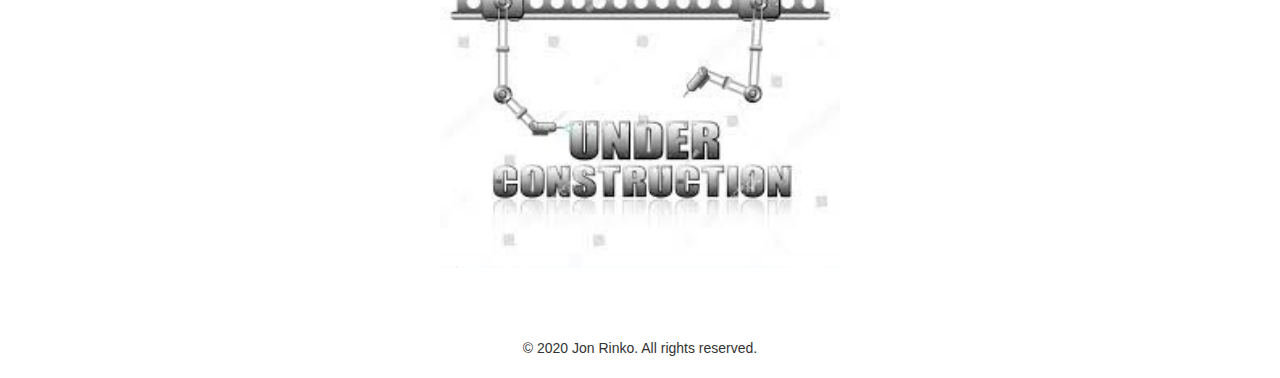
==== commit b0854ac3: "img" ====
--- a/home.html
+++ b/home.html
@@ -50,6 +50,7 @@
     <section id="about">
         <div id="about">
             <h1>About Me</h1>
+            <a href="#"><img src="images/stairway.jpg" alt="stairway"></a>
             <p>I am an analyst and love technology, data and creative problem solving. I love nature and helping others.<br>I am currenly working on several projects and always growing, so stay tunned.<br>I am currently looking for data-centric roles in the private or government sector. 
         </div>
     </section>
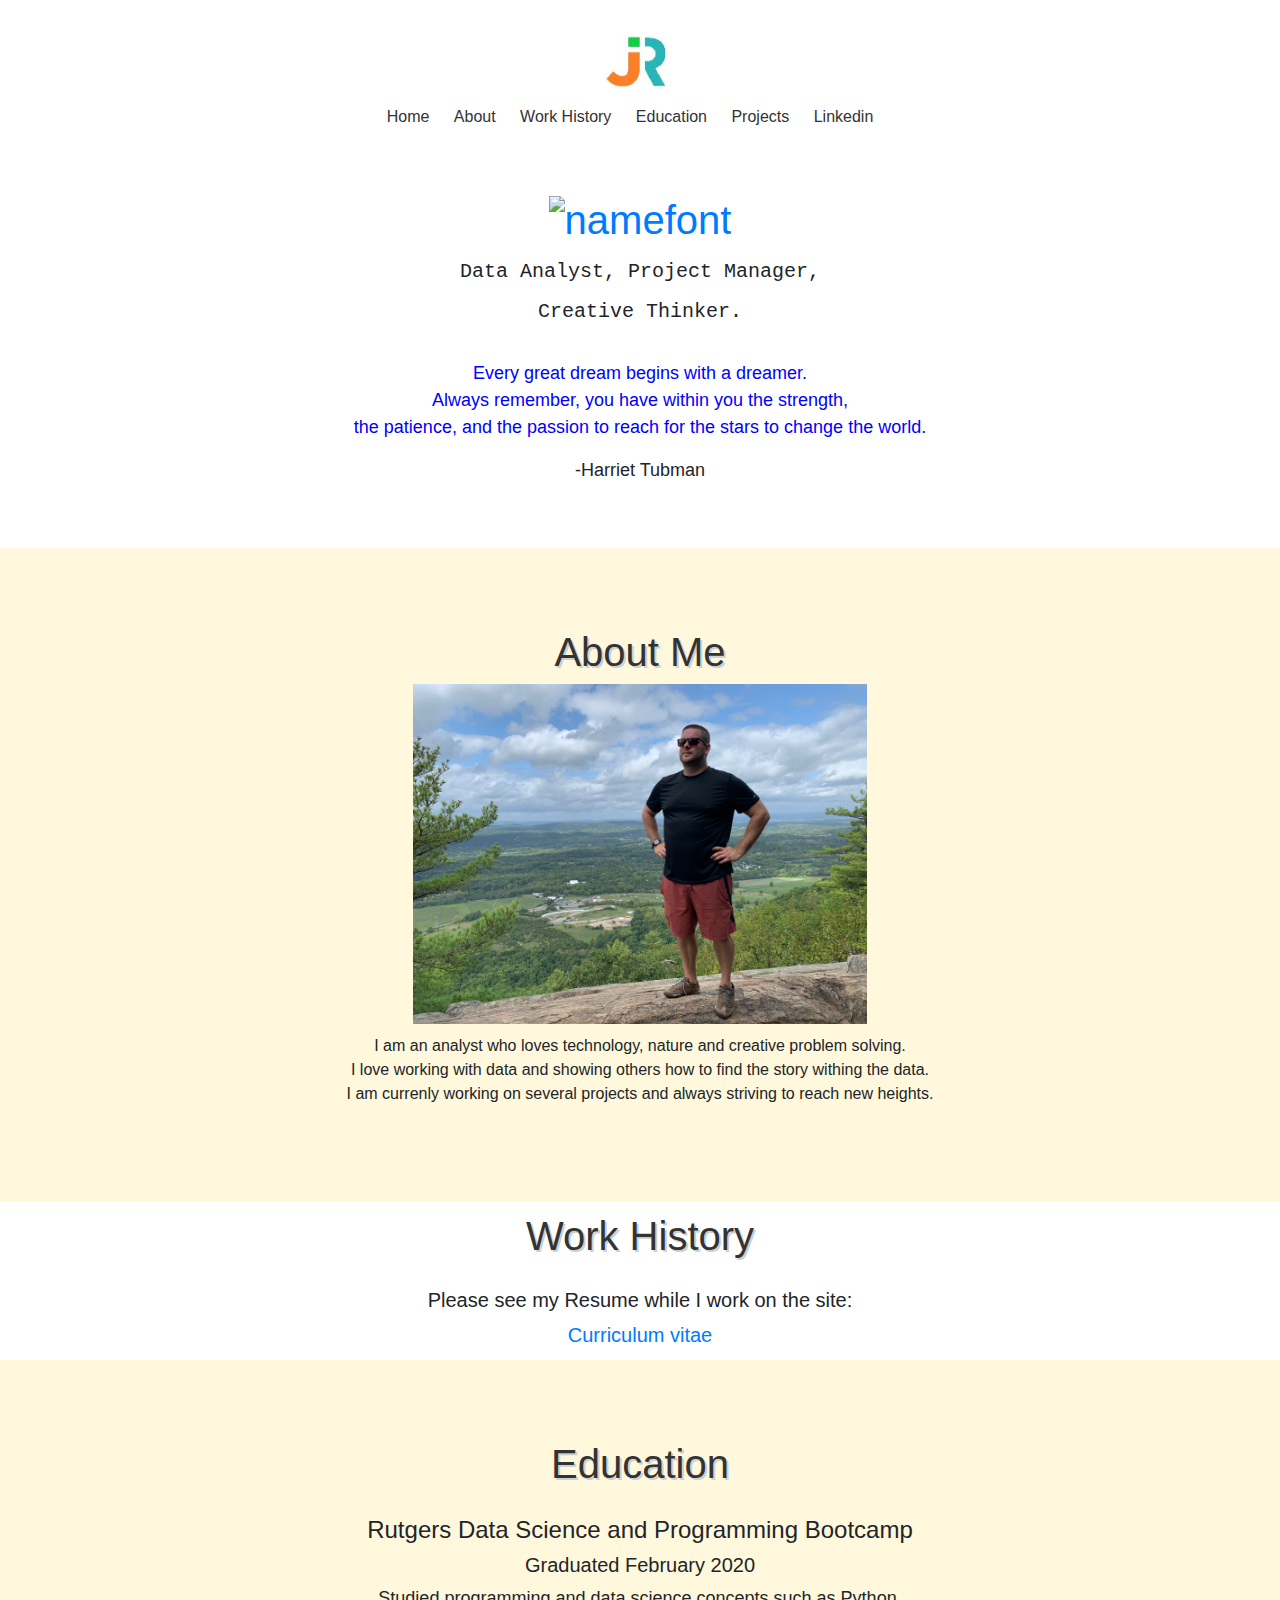
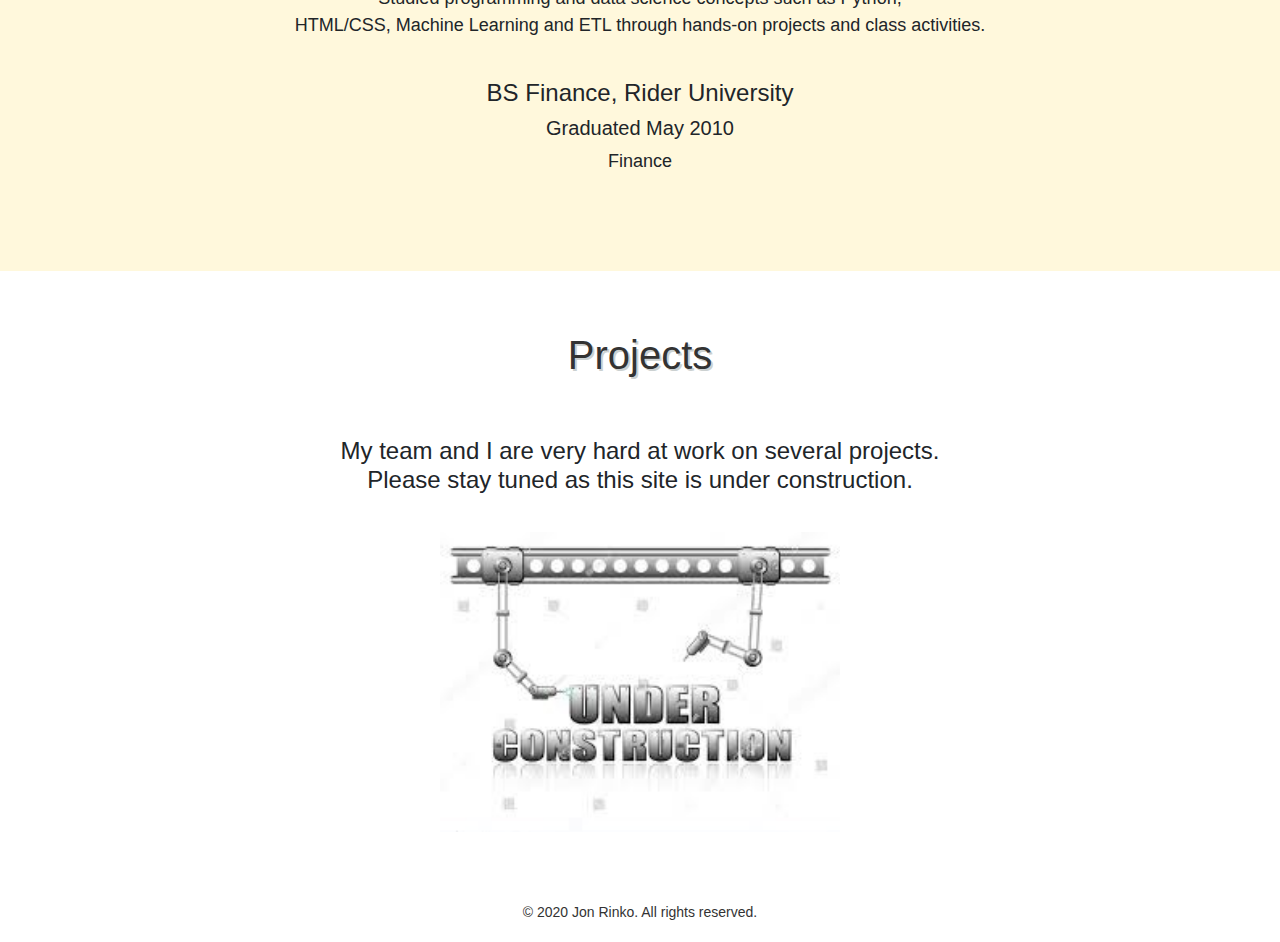
==== commit f7a1458a: "up" ====
--- a/home.html
+++ b/home.html
@@ -41,9 +41,9 @@
             </h1>
         </div>
         <div class="intro">
-            <h2>Data Analyst, Project Manager,<br>Coder.</h2>
-
-            <h3>"Every great dream begins with a dreamer.<br>Always remember,<br> you have within you the strength, the patience, and the passion to reach for the stars to change the world."</h3><p> -Harriet Tubman</p>
+            <h2>Data Analyst, Project Manager,<br>Creative Thinker.</h2>
+            <blockquote>Every great dream begins with a dreamer.<br>Always remember, you have within you the strength,<br> the patience, and the passion to reach for the stars to change the world.</blockquote><p>
+            -Harriet Tubman</p>
         </div>
     </section>
 
@@ -51,14 +51,14 @@
         <div id="about">
             <h1>About Me</h1>
             <a href="#"><img src="images/stairway.jpg" alt="stairway"></a>
-            <p>I am an analyst and love technology, data and creative problem solving. I love nature and helping others.<br>I am currenly working on several projects and always growing, so stay tunned.<br>I am currently looking for data-centric roles in the private or government sector. 
+            <p>I am an analyst who loves technology, nature and creative problem solving.<br> I love working with data and showing others how to find the story withing the data.<br>I am currenly working on several projects and always striving to reach new heights.
         </div>
     </section>
 
     <section id="container">
         <div id="work">
             <h1>Work History</h1>
-            <h5>Please see my Resume while I work on the site</h5>
+            <h5>Please see my Resume while I work on the site:</h5>
                 <a href="images/CV.pdf" target="_blank">Curriculum vitae</a>
             <!-- <div class="left-block">
                 <h4>Escrow Analyst</h4>
@@ -88,7 +88,7 @@
             <h1>Education</h1>
             <h4>Rutgers Data Science and Programming Bootcamp</h4>
             <h5>Graduated February 2020</h5>
-            <p>Studied programming and data science concepts such as Python, HTML/CSS, Machine Learning and ETL through hands-on projects and class activities.</p>
+            <p>Studied programming and data science concepts such as Python,<br> HTML/CSS, Machine Learning and ETL through hands-on projects and class activities.</p>
             <br>
             
             <h4>BS Finance, Rider University</h4>
--- a/css/style.css
+++ b/css/style.css
@@ -115,12 +115,25 @@
     color: #333;
 }
 
-#about p{
-    font-family: calibri, sans-serif;
+
+
+#about img{
+    height: 350px;
+    width: auto;
+    padding-bottom: 10px;
+}
+
+blockquote{
+    color: blue;
     font-size: 18px;
-    text-align: center;
-    
-}
+    padding-top: 20px;
+    
+}
+
+.intro p{
+    font-size: 18px;
+}
+
 
 #container{
     overflow: hidden;
@@ -199,7 +212,7 @@
 }
 
 #education p{
-
+    font-size: 18px;
 }
 
 #main-footer{
